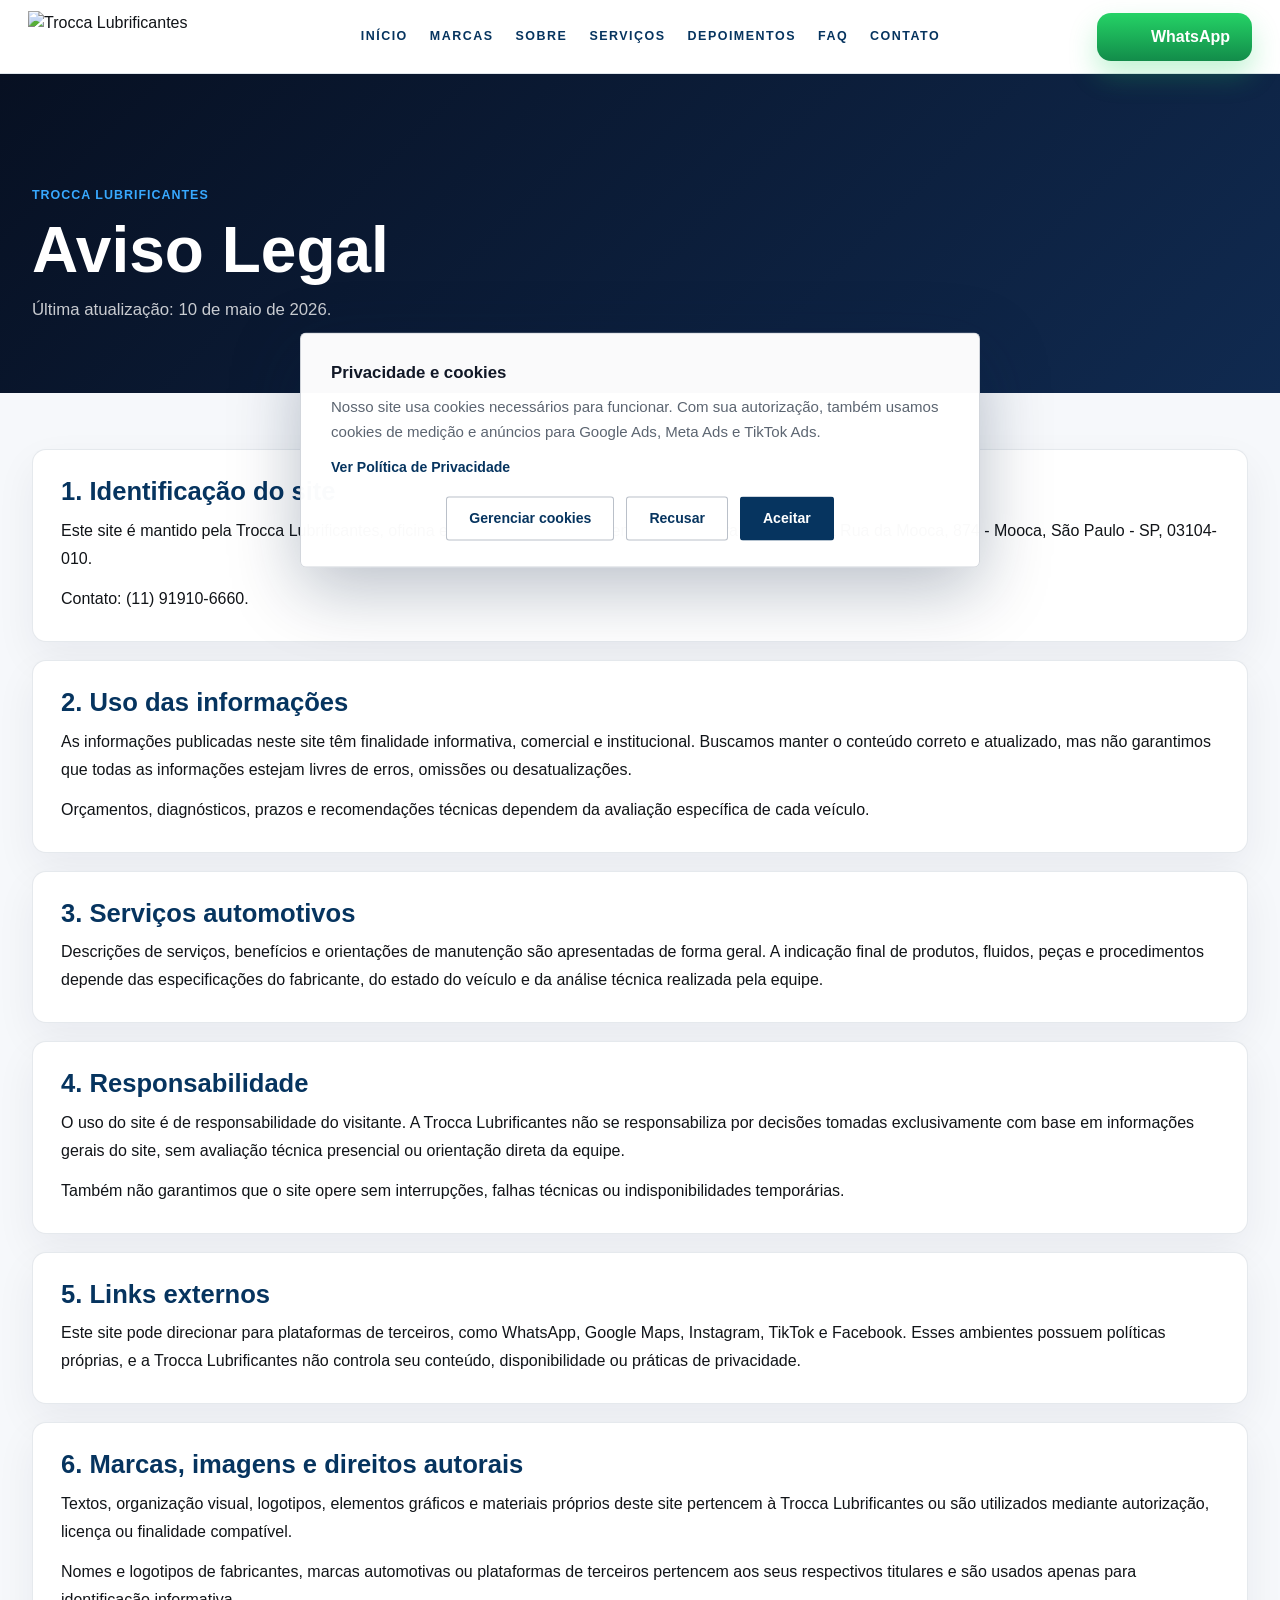
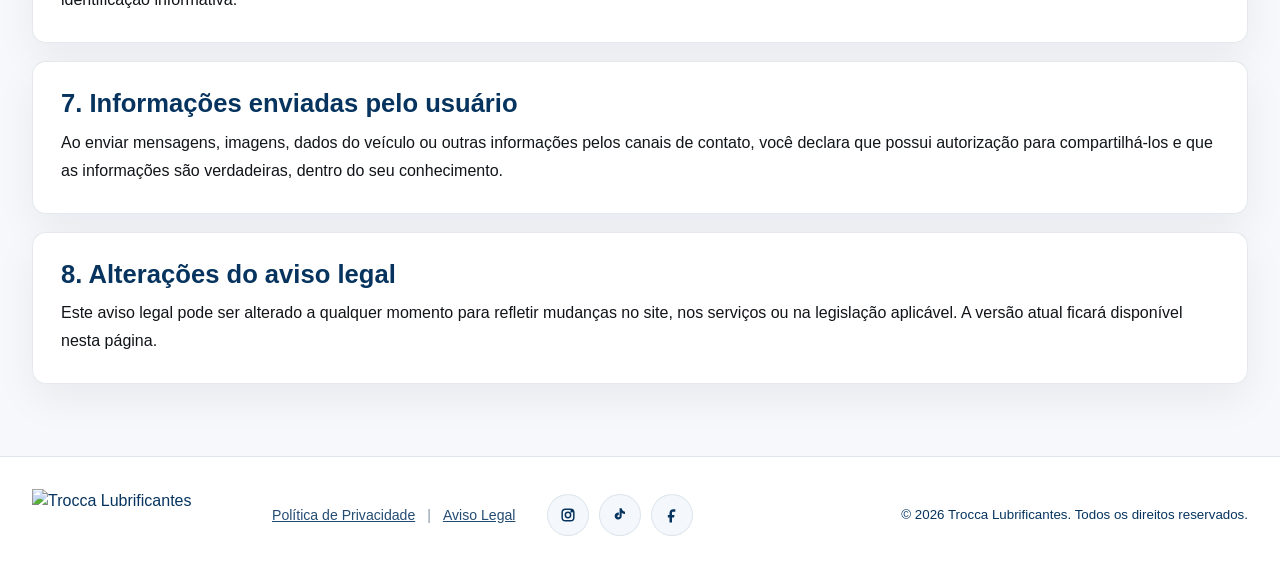
==== aviso-legal/index.html @ 1ecb0072 "Ajusta modal de cookies" ====
<!doctype html>
<html lang="pt-BR">
  <head>
    <!-- Consentimento LGPD / Google Consent Mode -->
    <script>
      window.dataLayer = window.dataLayer || [];
      function gtag(){window.dataLayer.push(arguments);}
      gtag("consent", "default", {
        ad_storage: "denied",
        ad_user_data: "denied",
        ad_personalization: "denied",
        analytics_storage: "denied",
        functionality_storage: "granted",
        security_storage: "granted"
      });
      window.TROCCA_GTM_ID = "GTM-M6QZ8DHS";
    </script>
    <meta charset="utf-8" />
    <meta name="viewport" content="width=device-width, initial-scale=1" />
    <meta name="description" content="Aviso Legal da Trocca Lubrificantes." />
    <title>Aviso Legal | Trocca Lubrificantes</title>
    <link rel="icon" type="image/png" href="../assets/favicon.png?v=3" />
    <link rel="apple-touch-icon" href="../assets/favicon.png?v=3" />
    <link rel="stylesheet" href="../styles.css?v=lgpd3" />
  </head>
  <body>
    <header class="site-header">
      <a class="brand" href="/#inicio" aria-label="Trocca Lubrificantes">
        <img class="brand-logo" src="../assets/trocca-logo-wide-white.png" alt="Trocca Lubrificantes" />
      </a>
      <button class="menu-toggle" type="button" aria-expanded="false" aria-controls="site-nav">
        <span></span><span></span><span></span>
      </button>
      <nav id="site-nav" class="site-nav" aria-label="Navegação principal">
        <a href="/#inicio">Início</a>
        <a href="/#marcas">Marcas</a>
        <a href="/#sobre">Sobre</a>
        <a href="/#servicos">Serviços</a>
        <a href="/#depoimentos">Depoimentos</a>
        <a href="/#faq">FAQ</a>
        <a href="/#contato">Contato</a>
      </nav>
      <a class="header-cta" href="https://wa.me/5511919106660" target="_blank" rel="noopener">
        <span class="wa-dot"></span>WhatsApp
      </a>
    </header>

    <main class="legal-page">
      <section class="legal-hero">
        <div class="container">
          <p class="eyebrow">Trocca Lubrificantes</p>
          <h1>Aviso Legal</h1>
          <p>Última atualização: 10 de maio de 2026.</p>
        </div>
      </section>

      <section class="legal-content container">
        <article>
          <h2>1. Identificação do site</h2>
          <p>Este site é mantido pela Trocca Lubrificantes, oficina especializada em manutenção automotiva localizada na Rua da Mooca, 874 - Mooca, São Paulo - SP, 03104-010.</p>
          <p>Contato: (11) 91910-6660.</p>
        </article>

        <article>
          <h2>2. Uso das informações</h2>
          <p>As informações publicadas neste site têm finalidade informativa, comercial e institucional. Buscamos manter o conteúdo correto e atualizado, mas não garantimos que todas as informações estejam livres de erros, omissões ou desatualizações.</p>
          <p>Orçamentos, diagnósticos, prazos e recomendações técnicas dependem da avaliação específica de cada veículo.</p>
        </article>

        <article>
          <h2>3. Serviços automotivos</h2>
          <p>Descrições de serviços, benefícios e orientações de manutenção são apresentadas de forma geral. A indicação final de produtos, fluidos, peças e procedimentos depende das especificações do fabricante, do estado do veículo e da análise técnica realizada pela equipe.</p>
        </article>

        <article>
          <h2>4. Responsabilidade</h2>
          <p>O uso do site é de responsabilidade do visitante. A Trocca Lubrificantes não se responsabiliza por decisões tomadas exclusivamente com base em informações gerais do site, sem avaliação técnica presencial ou orientação direta da equipe.</p>
          <p>Também não garantimos que o site opere sem interrupções, falhas técnicas ou indisponibilidades temporárias.</p>
        </article>

        <article>
          <h2>5. Links externos</h2>
          <p>Este site pode direcionar para plataformas de terceiros, como WhatsApp, Google Maps, Instagram, TikTok e Facebook. Esses ambientes possuem políticas próprias, e a Trocca Lubrificantes não controla seu conteúdo, disponibilidade ou práticas de privacidade.</p>
        </article>

        <article>
          <h2>6. Marcas, imagens e direitos autorais</h2>
          <p>Textos, organização visual, logotipos, elementos gráficos e materiais próprios deste site pertencem à Trocca Lubrificantes ou são utilizados mediante autorização, licença ou finalidade compatível.</p>
          <p>Nomes e logotipos de fabricantes, marcas automotivas ou plataformas de terceiros pertencem aos seus respectivos titulares e são usados apenas para identificação informativa.</p>
        </article>

        <article>
          <h2>7. Informações enviadas pelo usuário</h2>
          <p>Ao enviar mensagens, imagens, dados do veículo ou outras informações pelos canais de contato, você declara que possui autorização para compartilhá-los e que as informações são verdadeiras, dentro do seu conhecimento.</p>
        </article>

        <article>
          <h2>8. Alterações do aviso legal</h2>
          <p>Este aviso legal pode ser alterado a qualquer momento para refletir mudanças no site, nos serviços ou na legislação aplicável. A versão atual ficará disponível nesta página.</p>
        </article>
      </section>
    </main>

    <footer class="site-footer">
      <div class="container footer-grid">
        <a class="brand" href="/#inicio" aria-label="Trocca Lubrificantes">
          <img class="brand-logo" src="../assets/trocca-logo-wide-white.png" alt="Trocca Lubrificantes" />
        </a>
        <nav class="footer-links" aria-label="Links legais">
          <a href="/politica-de-privacidade/">Política de Privacidade</a>
          <span class="footer-separator" aria-hidden="true">|</span>
          <a href="/aviso-legal/">Aviso Legal</a>
        </nav>
        <div class="footer-socials" aria-label="Redes sociais">
          <a href="https://www.instagram.com/troccalub" aria-label="Instagram" target="_blank" rel="noopener"><svg viewBox="0 0 24 24" aria-hidden="true"><rect x="5" y="5" width="14" height="14" rx="4" /><circle cx="12" cy="12" r="3.2" /><circle cx="16.6" cy="7.4" r="0.8" /></svg></a>
          <a href="https://www.tiktok.com/@trocca.lub" aria-label="TikTok" target="_blank" rel="noopener"><svg viewBox="0 0 24 24" aria-hidden="true"><path d="M14 4v9.2a4.2 4.2 0 1 1-3.4-4.1v3.1a1.3 1.3 0 1 0 .9 1.2V4h2.5c.4 2.2 1.8 3.6 4 4v2.9c-1.5-.1-2.8-.6-4-1.6Z" /></svg></a>
          <a href="https://www.facebook.com/profile.php?id=61588282170931&amp;locale=pt_BR" aria-label="Facebook" target="_blank" rel="noopener"><svg viewBox="0 0 24 24" aria-hidden="true"><path d="M14 8h2V5h-2.4C10.8 5 9 6.8 9 9.5V12H7v3h2v6h3v-6h2.4l.6-3h-3V9.5c0-.9.4-1.5 1.5-1.5H14Z" /></svg></a>
        </div>
        <small>© 2026 Trocca Lubrificantes. Todos os direitos reservados.</small>
      </div>
    </footer>
    <script src="../script.js?v=lgpd3"></script>
  </body>
</html>
---- styles.css ----
:root {
  --ink: #111418;
  --muted: #5c6571;
  --surface: #ffffff;
  --soft: #f3f6f8;
  --line: #d7dee5;
  --green: #006fc9;
  --green-dark: #06345f;
  --amber: #38a9ff;
  --graphite: #22272e;
  --navy: #080d1d;
  --navy-2: #11182b;
  --red: #0078d7;
  --red-dark: #005aa3;
  --blue: #006fc9;
  --blue-dark: #06345f;
  --blue-soft: #e7f4ff;
  --whatsapp: #25d366;
  --whatsapp-dark: #128c4a;
  --radius: 8px;
  --shadow: 0 18px 45px rgba(17, 20, 24, 0.15);
}

* {
  box-sizing: border-box;
}

html {
  scroll-behavior: smooth;
  scroll-padding-top: 74px;
  overflow-x: hidden;
}

body {
  margin: 0;
  color: var(--ink);
  font-family: Arial, Helvetica, sans-serif;
  background: var(--surface);
  line-height: 1.5;
  overflow-x: hidden;
}

img {
  display: block;
  width: 100%;
}

a {
  color: inherit;
  text-decoration: none;
}

.container {
  width: min(1500px, calc(100% - clamp(28px, 5vw, 96px)));
  margin: 0 auto;
}

.site-header {
  position: sticky;
  top: 0;
  z-index: 20;
  display: grid;
  grid-template-columns: auto 1fr auto;
  gap: 32px;
  align-items: center;
  min-height: 74px;
  padding: 0 max(48px, calc((100vw - 1640px) / 2));
  background: #fff;
  border-bottom: 1px solid rgba(6, 52, 95, 0.12);
  backdrop-filter: blur(12px);
}

.brand {
  display: inline-flex;
  align-items: center;
  min-width: max-content;
}

.brand-logo {
  width: 208px;
  height: 52px;
  object-fit: contain;
  object-position: left center;
  filter: none;
}

.site-nav {
  display: flex;
  justify-content: center;
  gap: 34px;
  color: var(--blue-dark);
  font-size: 0.88rem;
  font-weight: 800;
  letter-spacing: 0.12em;
  text-transform: uppercase;
}

.site-nav a:hover {
  color: var(--blue);
}

.header-cta,
.btn {
  display: inline-flex;
  align-items: center;
  justify-content: center;
  gap: 10px;
  max-width: 100%;
  min-height: 54px;
  min-width: 0;
  padding: 0 28px;
  border-radius: 14px;
  font-size: 1rem;
  font-weight: 900;
}

.header-cta,
.btn-primary {
  color: #fff;
  background: linear-gradient(180deg, var(--whatsapp), var(--whatsapp-dark));
  box-shadow: 0 14px 28px rgba(37, 211, 102, 0.28);
}

.btn-primary:hover,
.header-cta:hover {
  background: linear-gradient(180deg, #31e374, #0f7f42);
}

.btn-secondary {
  color: #fff;
  min-width: 218px;
  background: rgba(255, 255, 255, 0.02);
  border: 1px solid rgba(255, 255, 255, 0.14);
}

.btn-secondary:hover {
  background: rgba(255, 255, 255, 0.12);
}

.menu-toggle {
  display: none;
}

.hero {
  position: relative;
  scroll-margin-top: 74px;
  min-height: calc(100svh - 74px);
  color: #fff;
  overflow: hidden;
  background:
    radial-gradient(circle at 78% 56%, rgba(30, 54, 97, 0.65), transparent 34%),
    radial-gradient(circle at 50% 20%, rgba(0, 120, 215, 0.16), transparent 26%),
    linear-gradient(135deg, #090e20 0%, #10172a 54%, #070b18 100%);
}

.hero::before {
  content: "";
  position: absolute;
  inset: 0;
  opacity: 0.18;
  background-image:
    linear-gradient(rgba(255, 255, 255, 0.05) 1px, transparent 1px),
    linear-gradient(90deg, rgba(255, 255, 255, 0.05) 1px, transparent 1px);
  background-size: 34px 34px;
  mask-image: radial-gradient(circle at 50% 45%, #000 0%, transparent 70%);
}

.hero-grid {
  position: relative;
  z-index: 1;
  display: grid;
  grid-template-columns: minmax(430px, 0.92fr) minmax(460px, 1.08fr);
  gap: clamp(28px, 4vw, 56px);
  align-items: center;
  min-width: 0;
  min-height: calc(100svh - 74px);
  padding: clamp(28px, 4vh, 44px) 0 clamp(30px, 5vh, 58px);
}

.hero-copy {
  max-width: clamp(560px, 45vw, 720px);
  min-width: 0;
}

.hero-brand {
  display: none;
  width: min(340px, 78vw);
  height: auto;
  margin: 0 0 24px;
  padding: 8px 14px;
  object-fit: contain;
  object-position: left center;
  background: #fff;
  border-radius: 14px;
  box-shadow: 0 18px 34px rgba(0, 0, 0, 0.18);
  filter: none;
}

.eyebrow {
  margin: 0 0 14px;
  color: var(--amber);
  font-size: 0.78rem;
  font-weight: 800;
  letter-spacing: 0.08em;
  text-transform: uppercase;
}

h1,
h2,
h3,
p {
  margin-top: 0;
}

.hero h1 {
  max-width: 760px;
  margin-bottom: clamp(18px, 2.5vh, 28px);
  color: #fff;
  font-size: clamp(3.2rem, 4.8vw, 5.8rem);
  font-weight: 900;
  line-height: 0.96;
  letter-spacing: 0;
}

.hero h1 span {
  display: block;
  color: var(--red);
  text-shadow: 0 12px 36px rgba(0, 120, 215, 0.24);
}

.hero-pill {
  display: inline-flex;
  align-items: center;
  gap: 12px;
  min-height: 40px;
  margin: 0 0 clamp(22px, 3.2vh, 42px);
  padding: 0 20px;
  color: var(--red);
  font-size: 0.86rem;
  font-weight: 900;
  letter-spacing: 0.16em;
  text-transform: uppercase;
  background: rgba(0, 120, 215, 0.12);
  border: 1px solid rgba(56, 169, 255, 0.34);
  border-radius: 999px;
}

.hero-pill span {
  width: 8px;
  height: 8px;
  background: var(--red);
  border-radius: 50%;
}

.hero-lead {
  max-width: 590px;
  margin-bottom: 0;
  color: rgba(255, 255, 255, 0.76);
  font-size: clamp(1.02rem, 1.15vw, 1.28rem);
  line-height: 1.48;
}

.hero-actions {
  display: flex;
  flex-wrap: wrap;
  gap: 18px;
  margin-top: clamp(26px, 4vh, 42px);
}

.wa-dot {
  display: inline-block;
  flex: 0 0 auto;
  width: 22px;
  height: 22px;
  color: transparent;
  font-size: 0;
  line-height: 0;
  background: url("assets/whatsapp-icon.png") center / contain no-repeat;
  border-radius: 50%;
}

.chevron {
  font-size: 1.2rem;
  line-height: 1;
}

.hero-panel {
  display: grid;
  grid-template-columns: repeat(3, 1fr);
  gap: 14px;
  max-width: 620px;
  margin-top: clamp(26px, 4vh, 48px);
}

.hero-panel div {
  min-height: clamp(88px, 11vh, 112px);
  padding: clamp(14px, 1.4vw, 20px);
  text-align: center;
  background: rgba(255, 255, 255, 0.06);
  border: 1px solid rgba(255, 255, 255, 0.12);
  border-radius: 16px;
  box-shadow: inset 0 1px 0 rgba(255, 255, 255, 0.08);
}

.hero-panel strong {
  display: block;
  color: #9bd8ff;
  font-size: clamp(2.05rem, 3vw, 2.6rem);
  font-weight: 900;
  line-height: 1;
}

.hero-panel strong::first-letter {
  color: inherit;
}

.hero-panel span {
  display: block;
  margin-top: 8px;
  color: rgba(255, 255, 255, 0.62);
  font-size: 0.88rem;
  font-weight: 800;
  line-height: 1.16;
}

.hero-visual {
  position: relative;
  min-height: clamp(430px, 58vh, 620px);
}

.visual-logo {
  position: absolute;
  top: clamp(8px, 2vh, 22px);
  right: clamp(20px, 3vw, 40px);
  z-index: 4;
  width: clamp(136px, 11.5vw, 192px);
  height: clamp(136px, 11.5vw, 192px);
  padding: 0;
  object-fit: contain;
  opacity: 1;
  background: transparent;
  border-radius: 0;
  box-shadow: none;
  mix-blend-mode: normal;
  filter: none;
}

.visual-card {
  position: absolute;
  border-radius: 54px;
}

.visual-card-light {
  top: 0;
  right: 24px;
  width: 43%;
  height: 52%;
  background: #fff;
  opacity: 1;
  box-shadow: 0 24px 54px rgba(0, 0, 0, 0.2);
}

.visual-card-red {
  left: 4%;
  bottom: 24%;
  width: 72%;
  height: 33%;
  background: linear-gradient(145deg, rgba(0, 120, 215, 0.88), rgba(6, 52, 95, 0.86));
}

.gear-photo,
.car-photo {
  position: absolute;
  background-repeat: no-repeat;
  background-size: cover;
  filter: drop-shadow(0 32px 38px rgba(0, 0, 0, 0.32));
}

.gear-photo {
  top: 0;
  left: 20%;
  width: 46%;
  height: 58%;
  opacity: 0.66;
  background-image:
    linear-gradient(rgba(8, 13, 29, 0.08), rgba(8, 13, 29, 0.22)),
    url("https://images.unsplash.com/photo-1613214149922-f1809c99b414?auto=format&fit=crop&w=900&q=84");
  background-position: 58% 42%;
  clip-path: polygon(18% 0, 100% 0, 96% 92%, 0 100%);
}

.car-photo {
  right: -3%;
  bottom: 4%;
  width: 78%;
  height: 48%;
  background-image:
    linear-gradient(rgba(255, 255, 255, 0.02), rgba(8, 13, 29, 0.18)),
    url("assets/compass-hero.avif");
  background-position: center 52%;
  border-radius: 42px 42px 18px 18px;
}

.car-photo::after {
  content: "";
  position: absolute;
  left: 5%;
  right: 8%;
  bottom: -18px;
  height: 42px;
  background: radial-gradient(ellipse, rgba(0, 0, 0, 0.42), transparent 68%);
}

.brand-strip {
  padding: 26px 0;
  color: #fff;
  background: var(--graphite);
}

.brand-strip p {
  margin-bottom: 18px;
  color: rgba(255, 255, 255, 0.72);
  font-size: 0.95rem;
  font-weight: 900;
  text-align: center;
}

.brand-carousel {
  position: relative;
  overflow: hidden;
  mask-image: linear-gradient(90deg, transparent, #000 7%, #000 93%, transparent);
}

.brand-track {
  display: flex;
  width: max-content;
  gap: 12px;
  animation: brandScroll 48s linear infinite;
}

.brand-carousel:hover .brand-track {
  animation-play-state: paused;
}

.brand-card {
  display: inline-flex;
  align-items: center;
  gap: 12px;
  min-width: max-content;
  height: 62px;
  padding: 0 20px;
  color: rgba(255, 255, 255, 0.94);
  background: rgba(255, 255, 255, 0.08);
  border: 1px solid rgba(155, 216, 255, 0.18);
  border-radius: var(--radius);
}

.brand-card img {
  width: 28px;
  height: 28px;
  flex: 0 0 auto;
  display: block;
  object-fit: contain;
}

.brand-card span:last-child {
  font-size: 1rem;
  font-weight: 800;
}

@keyframes brandScroll {
  from {
    transform: translateX(0);
  }

  to {
    transform: translateX(-50%);
  }
}

.section {
  padding: 92px 0;
}

.section .eyebrow {
  color: #4f5968;
  font-size: 0.78rem;
  font-weight: 900;
  letter-spacing: 0.12em;
}

.split {
  display: grid;
  grid-template-columns: 1fr 0.82fr;
  gap: 64px;
  align-items: center;
}

h2 {
  max-width: 720px;
  margin-bottom: 18px;
  color: var(--ink);
  font-size: clamp(2rem, 4vw, 3.6rem);
  line-height: 1.04;
  letter-spacing: 0;
}

.section-lead,
.section-header p {
  max-width: 690px;
  color: var(--muted);
  font-size: 1.05rem;
}

.feature-list {
  display: grid;
  gap: 18px;
  margin-top: 34px;
}

.feature-list article {
  display: grid;
  grid-template-columns: 52px 1fr;
  gap: 18px;
  padding-bottom: 18px;
  border-bottom: 1px solid var(--line);
}

.feature-list span {
  display: grid;
  place-items: center;
  width: 44px;
  height: 44px;
  color: var(--green);
  font-weight: 800;
  background: var(--blue-soft);
  border-radius: var(--radius);
}

.feature-list h3,
.service-card h3 {
  margin-bottom: 6px;
  font-size: 1.02rem;
}

.feature-list p,
.service-card p {
  margin-bottom: 0;
  color: var(--muted);
  font-size: 0.93rem;
  line-height: 1.48;
}

.about-text {
  display: grid;
  gap: 16px;
  max-width: 900px;
}

.about-text p {
  margin: 0;
  color: var(--muted);
  font-size: 1.02rem;
  line-height: 1.72;
}

.about-text h3 {
  margin: 8px 0 0;
  color: var(--ink);
  font-size: 1.24rem;
  line-height: 1.35;
}

.about-reasons {
  display: grid;
  gap: 12px;
}

.about-reasons article {
  padding: 14px 0 0;
  border-top: 1px solid var(--line);
}

.about-reasons strong {
  display: block;
  margin-bottom: 4px;
  color: var(--ink);
  font-size: 1rem;
}

.photo-stack {
  position: relative;
}

.photo-stack img {
  aspect-ratio: 4 / 5;
  object-fit: cover;
  object-position: 58% center;
  border-radius: var(--radius);
  box-shadow: var(--shadow);
}

.rating-card {
  position: absolute;
  right: -20px;
  bottom: 34px;
  width: min(250px, calc(100% - 32px));
  padding: 22px;
  background: #fff;
  border: 1px solid var(--line);
  border-radius: var(--radius);
  box-shadow: var(--shadow);
}

.rating-card strong {
  display: block;
  color: var(--green);
  font-size: 2.8rem;
  line-height: 1;
}

.rating-card span,
.rating-card small {
  display: block;
}

.rating-card small {
  margin-top: 8px;
  color: var(--muted);
}

.services-section,
.faq-section {
  background: var(--soft);
}

.section-header {
  display: grid;
  grid-template-columns: 0.9fr 1fr;
  gap: 44px;
  align-items: end;
  margin-bottom: 42px;
}

.section-header.compact {
  display: block;
  max-width: 680px;
}

.service-grid {
  display: grid;
  grid-template-columns: repeat(4, 1fr);
  gap: 16px;
}

.service-card,
.testimonial-grid article,
.contact-card {
  background: #fff;
  border: 1px solid var(--line);
  border-radius: var(--radius);
}

.service-card {
  display: flex;
  flex-direction: column;
  min-height: 248px;
  padding: 20px;
}

.service-card.featured {
  color: #fff;
  background: linear-gradient(145deg, var(--blue-dark), #0a1a2c);
  border-color: rgba(0, 120, 215, 0.45);
}

.service-card.featured p {
  color: rgba(255, 255, 255, 0.78);
}

.service-icon {
  display: grid;
  place-items: center;
  width: 42px;
  height: 42px;
  margin-bottom: 18px;
  color: var(--green);
  font-weight: 900;
  background: var(--blue-soft);
  border-radius: var(--radius);
}

.service-icon svg {
  width: 24px;
  height: 24px;
  stroke: currentColor;
}

.featured .service-icon {
  color: #fff;
  background: var(--blue);
}

.service-card a {
  width: fit-content;
  margin-top: auto;
  color: var(--green);
  font-size: 0.94rem;
  font-weight: 800;
}

.featured a {
  color: #9bd8ff;
}

.section-cta {
  display: flex;
  justify-content: center;
  margin-top: 32px;
}

.section-cta .btn-secondary.light {
  color: var(--blue-dark);
  background: #fff;
  border-color: rgba(6, 52, 95, 0.16);
}

.section-cta .btn-secondary.light:hover {
  color: #fff;
  background: var(--blue-dark);
}

.service-detail-page {
  background: #f6f8fb;
}

.service-detail-hero {
  padding: 92px 0 54px;
  color: #fff;
  background:
    radial-gradient(circle at 70% 30%, rgba(56, 169, 255, 0.18), transparent 30%),
    linear-gradient(135deg, #090e20 0%, #10172a 62%, #070b18 100%);
}

.service-detail-hero h1 {
  max-width: 860px;
  margin-bottom: 18px;
  font-size: clamp(2.55rem, 5vw, 5rem);
  line-height: 1;
}

.service-detail-hero p:not(.eyebrow) {
  max-width: 760px;
  margin: 0;
  color: rgba(255, 255, 255, 0.76);
  font-size: 1.15rem;
}

.service-detail-list {
  display: grid;
  gap: 28px;
  padding-top: 72px;
  padding-bottom: 92px;
}

.service-detail-card {
  scroll-margin-top: 96px;
  display: grid;
  grid-template-columns: minmax(280px, 0.45fr) minmax(0, 0.55fr);
  gap: 34px;
  align-items: center;
  padding: 24px;
  background: #fff;
  border: 1px solid var(--line);
  border-radius: var(--radius);
  box-shadow: 0 18px 44px rgba(17, 20, 24, 0.08);
}

.service-detail-card img {
  height: 310px;
  object-fit: cover;
  border-radius: var(--radius);
}

.service-detail-card span {
  display: inline-flex;
  margin-bottom: 12px;
  color: var(--blue);
  font-size: 0.78rem;
  font-weight: 900;
  letter-spacing: 0.12em;
  text-transform: uppercase;
}

.service-detail-card h2 {
  margin-bottom: 16px;
  font-size: clamp(1.85rem, 3vw, 3rem);
  line-height: 1.05;
}

.service-detail-card p {
  margin-bottom: 14px;
  color: var(--muted);
  font-size: 1.02rem;
}

.service-detail-card p:last-child {
  margin-bottom: 0;
}

.service-landing-page {
  background: #f6f8fb;
}

.service-landing-hero {
  padding: 86px 0 64px;
  color: #fff;
  background:
    radial-gradient(circle at 72% 18%, rgba(56, 169, 255, 0.22), transparent 28%),
    linear-gradient(135deg, #080d1f 0%, #101a31 62%, #070b18 100%);
}

.service-landing-hero-grid {
  display: grid;
  grid-template-columns: minmax(0, 0.9fr) minmax(360px, 0.72fr);
  gap: 56px;
  align-items: center;
}

.service-landing-hero h1 {
  max-width: 880px;
  margin-bottom: 18px;
  font-size: clamp(2.65rem, 5vw, 5rem);
  line-height: 0.98;
}

.service-landing-hero p:not(.eyebrow) {
  max-width: 720px;
  margin: 0;
  color: rgba(255, 255, 255, 0.78);
  font-size: 1.12rem;
}

.service-landing-hero img {
  width: 100%;
  min-height: 360px;
  object-fit: cover;
  border: 1px solid rgba(155, 216, 255, 0.22);
  border-radius: 22px;
  box-shadow: 0 28px 70px rgba(0, 0, 0, 0.34);
}

.back-link {
  display: inline-flex;
  margin-bottom: 28px;
  color: #9bd8ff;
  font-size: 0.78rem;
  font-weight: 900;
  letter-spacing: 0.12em;
  text-transform: uppercase;
}

.service-landing-actions {
  display: flex;
  flex-wrap: wrap;
  gap: 14px;
  margin-top: 34px;
}

.service-landing-content {
  display: grid;
  grid-template-columns: 0.72fr 1fr;
  gap: 54px;
  padding-top: 76px;
  padding-bottom: 76px;
}

.service-landing-intro h2,
.service-process h2 {
  max-width: 720px;
  font-size: clamp(2.1rem, 4vw, 4rem);
  line-height: 1.02;
}

.service-landing-intro p:not(.eyebrow) {
  color: var(--muted);
  font-size: 1.08rem;
}

.service-landing-blocks {
  display: grid;
  gap: 18px;
}

.service-landing-blocks article,
.process-grid article {
  padding: 26px;
  background: #fff;
  border: 1px solid var(--line);
  border-radius: var(--radius);
  box-shadow: 0 16px 34px rgba(17, 20, 24, 0.06);
}

.service-landing-blocks h2 {
  margin-bottom: 10px;
  font-size: 1.35rem;
}

.service-landing-blocks p {
  margin: 0;
  color: var(--muted);
}

.service-process {
  padding: 78px 0;
  background: #fff;
}

.process-grid {
  display: grid;
  grid-template-columns: repeat(4, minmax(0, 1fr));
  gap: 16px;
  margin-top: 34px;
}

.process-grid span {
  display: inline-grid;
  width: 48px;
  height: 48px;
  margin-bottom: 18px;
  place-items: center;
  color: var(--blue);
  font-weight: 900;
  background: #eaf4ff;
  border-radius: 10px;
}

.process-grid strong {
  display: block;
  color: var(--blue-dark);
  font-size: 1.02rem;
}

.service-related {
  padding-top: 58px;
  padding-bottom: 88px;
}

.service-related div {
  display: flex;
  flex-wrap: wrap;
  gap: 12px;
}

.service-related a {
  display: inline-flex;
  min-height: 48px;
  align-items: center;
  padding: 0 18px;
  color: var(--blue-dark);
  font-weight: 900;
  background: #fff;
  border: 1px solid rgba(6, 52, 95, 0.12);
  border-radius: 12px;
}

.campaign-page {
  color: #fff;
  background: #070b18;
}

.campaign-hero {
  position: relative;
  isolation: isolate;
  min-height: 100vh;
  overflow: hidden;
}

.campaign-bg,
.campaign-overlay {
  position: absolute;
  inset: 0;
  z-index: -2;
}

.campaign-bg {
  background:
    linear-gradient(90deg, rgba(7, 11, 24, 0.96) 0%, rgba(7, 11, 24, 0.88) 42%, rgba(7, 11, 24, 0.3) 100%),
    url("assets/carro-e-maquina-cambio.jpeg")
      center / cover;
  filter: saturate(0.88) contrast(1.08);
}

.campaign-overlay {
  z-index: -1;
  background:
    radial-gradient(circle at 22% 32%, rgba(56, 169, 255, 0.24), transparent 34%),
    linear-gradient(180deg, rgba(7, 11, 24, 0) 0%, #070b18 100%);
}

.campaign-hero-grid {
  display: grid;
  min-height: 100vh;
  grid-template-columns: minmax(0, 0.78fr) minmax(320px, 0.42fr);
  gap: 48px;
  align-items: center;
  padding-top: 30px;
  padding-bottom: 54px;
}

.campaign-logo-badge {
  display: inline-flex;
  width: auto;
  min-height: 0;
  align-items: center;
  justify-content: center;
  margin-bottom: 34px;
  padding: 0;
  background: transparent;
  border: 0;
  border-radius: 0;
  box-shadow: none;
  transform: translateY(-24px);
}

.campaign-logo-badge img {
  width: 190px;
  max-width: 100%;
  height: auto;
  object-fit: contain;
  filter:
    drop-shadow(0 0 1px #fff)
    drop-shadow(0 0 2px #fff)
    drop-shadow(0 10px 24px rgba(0, 0, 0, 0.35));
}

.campaign-kicker {
  margin: 0 0 16px;
  color: #9bd8ff;
  font-size: 0.82rem;
  font-weight: 900;
  letter-spacing: 0.16em;
  text-transform: uppercase;
}

.campaign-copy h1,
.campaign-section h2,
.campaign-final h2 {
  max-width: 920px;
  margin: 0;
  font-size: clamp(3.2rem, 7vw, 7.6rem);
  line-height: 0.9;
  letter-spacing: 0;
}

.campaign-subheadline {
  max-width: 760px;
  margin: 30px 0 0;
  color: rgba(255, 255, 255, 0.82);
  font-size: clamp(1.18rem, 2vw, 1.7rem);
  line-height: 1.35;
}

.campaign-subheadline strong {
  color: #9bd8ff;
  white-space: nowrap;
}

.campaign-btn {
  display: inline-flex;
  min-height: 64px;
  align-items: center;
  justify-content: center;
  gap: 12px;
  margin-top: 38px;
  padding: 0 30px;
  color: #fff;
  font-size: 1rem;
  font-weight: 900;
  background: linear-gradient(135deg, #55d766, #229a37);
  border-radius: 14px;
  box-shadow: 0 24px 62px rgba(44, 191, 68, 0.32);
}

.campaign-card {
  align-self: end;
  padding: 30px;
  color: #07152a;
  background: rgba(255, 255, 255, 0.92);
  border: 1px solid rgba(255, 255, 255, 0.44);
  border-radius: 22px;
  box-shadow: 0 28px 72px rgba(0, 0, 0, 0.34);
}

.campaign-card span,
.campaign-loss span {
  display: block;
  margin-bottom: 8px;
  color: #b91f2d;
  font-size: 0.78rem;
  font-weight: 900;
  letter-spacing: 0.12em;
  text-transform: uppercase;
}

.campaign-card strong,
.campaign-loss strong {
  display: block;
  color: #d72f3f;
  font-size: clamp(2.65rem, 4vw, 4rem);
  line-height: 0.92;
  white-space: nowrap;
}

.campaign-card p {
  margin: 18px 0 0;
  color: #314052;
  font-weight: 700;
}

.campaign-section {
  padding: 104px 0;
  color: #10141b;
  background: #f6f8fb;
}

.campaign-two-col {
  display: grid;
  grid-template-columns: 0.86fr 1fr;
  gap: 72px;
  align-items: start;
}

.campaign-section h2,
.campaign-final h2 {
  color: #10141b;
  font-size: clamp(2.4rem, 5vw, 5rem);
}

.campaign-text {
  display: grid;
  gap: 18px;
}

.campaign-text p,
.campaign-pain-box > p {
  margin: 0;
  color: #536070;
  font-size: 1.12rem;
  line-height: 1.65;
}

.campaign-pain {
  color: #fff;
  background:
    radial-gradient(circle at 78% 24%, rgba(56, 169, 255, 0.22), transparent 30%),
    linear-gradient(135deg, #0a1022, #050814);
}

.campaign-pain-box {
  display: grid;
  grid-template-columns: minmax(0, 1fr) minmax(280px, 0.45fr);
  gap: 58px;
  align-items: center;
}

.campaign-pain h2 {
  color: #fff;
}

.campaign-pain-box > p {
  grid-column: 1;
  color: rgba(255, 255, 255, 0.74);
}

.campaign-loss {
  grid-column: 2;
  grid-row: 1 / span 3;
  padding: 32px;
  background: #fff;
  border-radius: 22px;
  overflow: hidden;
}

.campaign-section-head {
  max-width: 760px;
  margin-bottom: 34px;
}

.campaign-benefits {
  display: grid;
  grid-template-columns: repeat(4, minmax(0, 1fr));
  gap: 16px;
}

.campaign-benefits article {
  min-height: 240px;
  padding: 28px;
  background: #fff;
  border: 1px solid rgba(6, 52, 95, 0.12);
  border-radius: 18px;
  box-shadow: 0 18px 44px rgba(17, 20, 24, 0.07);
}

.campaign-benefits span {
  display: inline-grid;
  width: 48px;
  height: 48px;
  margin-bottom: 28px;
  place-items: center;
  color: var(--blue);
  font-weight: 900;
  background: #eaf4ff;
  border-radius: 14px;
}

.campaign-benefits h3 {
  margin-bottom: 12px;
  color: #10141b;
  font-size: 1.25rem;
}

.campaign-benefits p {
  margin: 0;
  color: #536070;
}

.campaign-solution {
  background: #fff;
}

.campaign-final {
  padding: 112px 0;
  color: #fff;
  background:
    radial-gradient(circle at 24% 10%, rgba(56, 169, 255, 0.22), transparent 28%),
    linear-gradient(135deg, #070b18 0%, #101a31 100%);
}

.campaign-final-box {
  text-align: center;
}

.campaign-final h2 {
  max-width: 880px;
  margin: 0 auto;
  color: #fff;
  line-height: 1.12;
}

.campaign-socials {
  display: flex;
  gap: 10px;
  align-items: center;
}

.campaign-socials a {
  display: inline-grid;
  width: 42px;
  height: 42px;
  place-items: center;
  color: var(--blue-dark);
  background: #f4f8fc;
  border: 1px solid rgba(6, 52, 95, 0.1);
  border-radius: 50%;
}

.campaign-socials svg {
  width: 20px;
  height: 20px;
  fill: none;
  stroke: currentColor;
  stroke-linecap: round;
  stroke-linejoin: round;
  stroke-width: 1.8;
}

.campaign-socials a:first-child svg,
.campaign-socials a:last-child svg {
  fill: currentColor;
  stroke: none;
}

@media (max-width: 980px) {
  .campaign-hero-grid,
  .campaign-two-col,
  .campaign-pain-box {
    grid-template-columns: 1fr;
  }

  .campaign-card {
    align-self: auto;
  }

  .campaign-loss {
    grid-column: auto;
    grid-row: auto;
  }

  .campaign-benefits {
    grid-template-columns: repeat(2, minmax(0, 1fr));
  }
}

@media (max-width: 640px) {
  .campaign-hero,
  .campaign-hero-grid {
    min-height: auto;
  }

  .campaign-bg {
    background:
      linear-gradient(180deg, rgba(7, 11, 24, 0.94) 0%, rgba(7, 11, 24, 0.82) 52%, #070b18 100%),
      url("assets/carro-e-maquina-cambio.jpeg")
        62% center / cover;
  }

  .campaign-hero-grid {
    padding-top: 22px;
    padding-bottom: 54px;
  }

  .campaign-copy h1 {
    font-size: clamp(3rem, 16vw, 4.4rem);
  }

  .campaign-logo-badge {
    width: auto;
    min-height: 0;
    margin-bottom: 30px;
    padding: 0;
    transform: translateY(-14px);
  }

  .campaign-logo-badge img {
    width: 168px;
  }

  .campaign-btn {
    width: 100%;
    min-height: 58px;
    padding: 0 18px;
    text-align: center;
  }

  .campaign-section,
  .campaign-final {
    padding: 72px 0;
  }

  .campaign-benefits {
    grid-template-columns: 1fr;
  }

  .campaign-socials {
    justify-self: center;
  }
}

.testimonials-section {
  background:
    radial-gradient(circle at 8% 18%, rgba(0, 120, 215, 0.08), transparent 24%),
    linear-gradient(180deg, #f8fafc 0%, #eef3f7 100%);
}

.testimonials-section .container {
  overflow: hidden;
}

.testimonial-grid {
  --testimonial-gap: 28px;

  display: flex;
  gap: var(--testimonial-gap);
  width: max-content;
  margin-top: 42px;
  transition: transform 0.6s ease;
  will-change: transform;
}

.testimonial-grid:hover {
  transition-duration: 0.6s;
}

.testimonial-grid article {
  display: flex;
  flex: 0 0 calc((min(1500px, calc(100vw - clamp(28px, 5vw, 96px))) - (var(--testimonial-gap) * 2)) / 3);
  flex-direction: column;
  min-height: 360px;
  padding: 34px;
  color: #fff;
  background:
    linear-gradient(145deg, rgba(13, 20, 37, 0.98), rgba(7, 12, 24, 0.98)),
    var(--navy);
  border: 1px solid rgba(56, 169, 255, 0.18);
  border-radius: 18px;
  box-shadow: 0 24px 54px rgba(6, 12, 24, 0.14);
}

@keyframes testimonialScroll {
  from {
    transform: translateX(0);
  }

  to {
    transform: translateX(calc(-50% - (var(--testimonial-gap) / 2)));
  }
}

.testimonial-grid p {
  margin: 26px 0 0;
  color: rgba(255, 255, 255, 0.82);
  font-size: 1.16rem;
  font-style: italic;
  font-weight: 700;
  line-height: 1.55;
}

.review-top,
.review-author {
  display: flex;
  align-items: center;
  justify-content: space-between;
  gap: 18px;
}

.stars {
  color: #38a9ff;
  font-size: 1.08rem;
  letter-spacing: 0.1em;
}

.verified {
  color: rgba(255, 255, 255, 0.48);
  font-size: 0.78rem;
  font-weight: 900;
  letter-spacing: 0.12em;
  text-transform: uppercase;
}

.review-author {
  justify-content: flex-start;
  margin-top: auto;
  padding-top: 34px;
}

.avatar {
  display: grid;
  flex: 0 0 auto;
  place-items: center;
  width: 58px;
  height: 58px;
  color: #fff;
  font-size: 1.35rem;
  font-weight: 900;
  line-height: 1;
  background: linear-gradient(145deg, var(--blue), var(--blue-dark));
  border-radius: 50%;
}

.testimonial-grid strong,
.testimonial-grid span {
  display: block;
}

.testimonial-grid span {
  color: rgba(255, 255, 255, 0.58);
  font-size: 0.9rem;
  font-weight: 700;
}

.testimonial-grid strong {
  color: #fff;
  font-size: 1.03rem;
}

.testimonial-grid .stars {
  color: #ffc400;
}

.testimonial-grid .verified {
  color: rgba(255, 255, 255, 0.48);
}

.testimonial-grid .avatar {
  display: grid;
  place-items: center;
  color: #fff;
  font-size: 1.35rem;
  line-height: 1;
}

.faq-layout {
  display: grid;
  grid-template-columns: 0.78fr 1fr;
  gap: 58px;
}

.faq-list {
  display: grid;
  gap: 12px;
}

details {
  background: #fff;
  border: 1px solid var(--line);
  border-radius: var(--radius);
}

summary {
  cursor: pointer;
  padding: 20px 22px;
  font-weight: 800;
}

details p {
  margin: 0;
  padding: 0 22px 22px;
  color: var(--muted);
}

.contact-section {
  padding: 86px 0;
  color: #fff;
  background: var(--graphite);
}

.contact-section h2 {
  color: #fff;
}

.contact-section p {
  color: rgba(255, 255, 255, 0.76);
}

.contact-grid {
  display: grid;
  grid-template-columns: minmax(0, 1fr) minmax(420px, 560px);
  gap: 56px;
  align-items: center;
}

.contact-side {
  display: grid;
  gap: 18px;
}

.contact-card {
  padding: 0;
  color: #fff;
  background: transparent;
  border: 0;
  box-shadow: none;
}

.contact-card h2 {
  max-width: 560px;
  margin-bottom: 28px;
  color: #fff;
}

.contact-card p {
  color: rgba(255, 255, 255, 0.78);
}

.contact-card strong {
  color: #fff;
}

.contact-card .btn {
  margin-top: 14px;
}

.map-card {
  position: relative;
  overflow: hidden;
  min-height: 280px;
  background: #fff;
  border: 1px solid var(--line);
  border-radius: var(--radius);
  box-shadow: var(--shadow);
}

.map-card iframe {
  display: block;
  width: 100%;
  height: 320px;
  border: 0;
}

.map-consent {
  position: absolute;
  inset: 0;
  display: grid;
  align-content: center;
  gap: 10px;
  padding: 28px;
  color: var(--blue-dark);
  background: linear-gradient(135deg, #eef6ff 0%, #fff 100%);
}

.map-consent strong {
  font-size: 1.2rem;
}

.map-consent p {
  max-width: 420px;
  margin: 0;
  color: var(--text-muted);
}

.map-consent div {
  display: flex;
  gap: 12px;
  align-items: center;
  flex-wrap: wrap;
}

.map-consent button,
.map-consent a {
  display: inline-flex;
  align-items: center;
  min-height: 42px;
  padding: 0 15px;
  font: inherit;
  font-size: 0.9rem;
  font-weight: 900;
  border-radius: 10px;
}

.map-consent button {
  color: #fff;
  background: var(--green);
  border: 0;
  cursor: pointer;
}

.map-consent a {
  color: var(--blue-dark);
  border: 1px solid rgba(9, 42, 78, 0.18);
}

.floating-whatsapp {
  position: fixed;
  right: 18px;
  bottom: 18px;
  z-index: 30;
  display: grid;
  place-items: center;
  width: 58px;
  height: 58px;
  color: transparent;
  font-size: 0;
  background: url("assets/whatsapp-icon.png") center / contain no-repeat;
  border-radius: 0;
  box-shadow: none;
}

.site-footer {
  padding: 32px 0;
  background: #fff;
  color: var(--blue-dark);
  border-top: 1px solid rgba(6, 52, 95, 0.12);
}

.footer-grid {
  display: grid;
  grid-template-columns: auto 1fr auto auto;
  gap: 28px;
  align-items: center;
}

.site-footer .brand-logo {
  width: 208px;
  height: 52px;
}

.footer-grid p {
  margin: 0;
}

.footer-socials {
  display: flex;
  gap: 10px;
  align-items: center;
}

.footer-socials a {
  display: inline-grid;
  width: 42px;
  height: 42px;
  place-items: center;
  color: var(--blue-dark);
  background: #f4f8fc;
  border: 1px solid rgba(6, 52, 95, 0.1);
  border-radius: 50%;
}

.footer-socials svg {
  width: 20px;
  height: 20px;
  fill: none;
  stroke: currentColor;
  stroke-linecap: round;
  stroke-linejoin: round;
  stroke-width: 1.8;
}

.footer-socials a:nth-child(2) svg,
.footer-socials a:nth-child(3) svg {
  fill: currentColor;
  stroke: none;
}

@media (max-width: 1280px) {
  .site-header {
    gap: 22px;
    padding: 0 28px;
  }

  .brand-logo {
    width: 176px;
  }

  .site-nav {
    gap: 22px;
    font-size: 0.78rem;
  }

  .header-cta {
    min-height: 48px;
    padding: 0 22px;
  }

  .hero-grid {
    grid-template-columns: minmax(390px, 0.92fr) minmax(420px, 1.08fr);
  }

  .hero h1 {
    font-size: clamp(3rem, 5vw, 4.9rem);
  }

  .hero-visual {
    min-height: clamp(420px, 54vh, 540px);
  }
}

@media (max-width: 1080px) {
  .hero,
  .hero-grid {
    min-height: auto;
  }

  .hero-grid {
    grid-template-columns: 1fr;
    padding: 64px 0 52px;
  }

  .hero-copy {
    max-width: 760px;
  }

  .hero-visual {
    display: none;
  }
}

@media (max-width: 920px) {
  .site-header {
    grid-template-columns: auto auto;
    justify-content: space-between;
    padding: 0 48px;
  }

  .menu-toggle {
    display: inline-grid;
    gap: 5px;
    width: 44px;
    height: 44px;
    place-content: center;
    background: #fff;
    border: 1px solid rgba(6, 52, 95, 0.18);
    border-radius: 10px;
  }

  .menu-toggle span {
    display: block;
    width: 20px;
    height: 2px;
    background: var(--blue-dark);
  }

  .site-nav,
  .header-cta {
    display: none;
  }

  .site-nav.is-open {
    position: absolute;
    top: 74px;
    left: 24px;
    right: 24px;
    display: grid;
    justify-content: stretch;
    gap: 0;
    padding: 8px;
    color: var(--blue-dark);
    background: #fff;
    border: 1px solid rgba(6, 52, 95, 0.12);
    border-radius: var(--radius);
    box-shadow: var(--shadow);
  }

  .site-nav.is-open a {
    padding: 14px;
  }

  .hero,
  .hero-grid {
    min-height: auto;
  }

  .hero-grid,
  .split,
  .section-header,
  .faq-layout,
  .contact-grid,
  .footer-grid,
  .service-landing-hero-grid,
  .service-landing-content {
    grid-template-columns: 1fr;
  }

  .footer-grid {
    justify-items: center;
    text-align: center;
  }

  .hero-grid {
    align-items: center;
    padding: 58px 0 50px;
  }

  .hero-panel {
    grid-template-columns: repeat(3, 1fr);
  }

  .hero-panel div {
    padding: 18px;
  }

  .hero-panel strong {
    font-size: 1.9rem;
  }

  .service-grid,
  .testimonial-grid {
    grid-template-columns: repeat(2, 1fr);
  }

  .testimonial-grid {
    --testimonial-gap: 18px;
  }

  .testimonial-grid article {
    flex-basis: calc((100vw - 72px) / 2);
    padding: 28px;
  }

  .service-detail-card {
    grid-template-columns: 1fr;
    gap: 22px;
  }

  .service-detail-card img {
    height: auto;
    aspect-ratio: 16 / 9;
  }

  .process-grid {
    grid-template-columns: repeat(2, minmax(0, 1fr));
  }
}

@media (max-width: 720px) {
  .hero-grid {
    padding: 52px 0 42px;
  }

  .hero-pill {
    margin-bottom: 26px;
    padding: 0 16px;
    font-size: 0.72rem;
    line-height: 1.2;
  }

  .hero h1 {
    margin-bottom: 20px;
    font-size: clamp(2.85rem, 11vw, 3.65rem);
  }

  .hero-lead {
    max-width: 520px;
    font-size: 1.04rem;
    line-height: 1.4;
  }

  .hero-actions {
    margin-top: 28px;
  }

  .testimonial-grid {
    grid-template-columns: 1fr;
  }

  .testimonial-grid article {
    min-height: 360px;
  }

  .review-top {
    align-items: flex-start;
    flex-direction: column;
    gap: 10px;
  }
}

@media (max-width: 640px) {
  .container {
    width: min(100% - 32px, 1120px);
  }

  .site-header {
    padding: 0 16px;
  }

  .hero,
  .hero-grid {
    min-height: auto;
  }

  .hero-grid {
    padding: 44px 0 34px;
  }

  .hero-pill {
    display: flex;
    width: 100%;
    max-width: 100%;
    margin-bottom: 24px;
    padding: 10px 14px;
    font-size: 0.68rem;
    line-height: 1.2;
    white-space: normal;
  }

  .hero-pill span {
    flex: 0 0 auto;
  }

  .hero h1 {
    margin-bottom: 18px;
    font-size: clamp(2.35rem, 10vw, 2.78rem);
    line-height: 1.02;
  }

  .hero-lead {
    font-size: 1rem;
  }

  .hero-copy p:not(.eyebrow) {
    font-size: 1rem;
  }

  .hero-actions {
    display: grid;
    gap: 12px;
    margin-top: 24px;
  }

  .hero-actions .btn {
    width: 100%;
    min-height: 50px;
    padding: 0 14px;
    font-size: 0.9rem;
    text-align: center;
    white-space: normal;
  }

  .service-grid,
  .testimonial-grid {
    grid-template-columns: 1fr;
  }

  .testimonial-grid {
    --testimonial-gap: 14px;
  }

  .testimonial-grid article {
    flex-basis: calc(100vw - 48px);
    padding: 24px;
  }

  .service-card {
    min-height: 0;
  }

  .service-detail-hero {
    padding: 56px 0 38px;
  }

  .service-detail-hero h1 {
    font-size: clamp(2.25rem, 10vw, 3rem);
  }

  .service-detail-hero p:not(.eyebrow) {
    font-size: 1rem;
  }

  .service-detail-list {
    gap: 18px;
    padding-top: 36px;
    padding-bottom: 54px;
  }

  .service-detail-card {
    padding: 16px;
  }

  .service-detail-card h2 {
    font-size: clamp(1.55rem, 8vw, 2.15rem);
  }

  .service-landing-hero {
    padding: 54px 0 44px;
  }

  .service-landing-hero h1 {
    font-size: clamp(2.2rem, 10vw, 3rem);
  }

  .service-landing-hero img {
    min-height: 220px;
  }

  .service-landing-actions {
    display: grid;
  }

  .service-landing-content,
  .service-process,
  .service-related {
    padding-top: 54px;
    padding-bottom: 54px;
  }

  .process-grid {
    grid-template-columns: 1fr;
  }

  .hero-panel {
    grid-template-columns: repeat(3, minmax(0, 1fr));
    gap: 6px;
    margin-top: 28px;
  }

  .hero-panel div {
    min-height: 88px;
    padding: 12px 6px;
  }

  .hero-panel strong {
    font-size: clamp(1.24rem, 6vw, 1.52rem);
  }

  .hero-panel span {
    font-size: 0.64rem;
  }

  .hero-visual {
    display: block;
    width: 100%;
    min-height: 0;
    margin-top: 28px;
  }

  .hero-visual .visual-logo,
  .hero-visual .visual-card,
  .hero-visual .gear-photo {
    display: none;
  }

  .hero-visual .car-photo {
    position: relative;
    right: auto;
    bottom: auto;
    width: 100%;
    height: auto;
    min-height: 190px;
    aspect-ratio: 16 / 9;
    background-position: center;
    border: 1px solid rgba(155, 216, 255, 0.24);
    border-radius: 20px;
    box-shadow: 0 18px 42px rgba(0, 0, 0, 0.32);
    filter: none;
  }

  .section {
    padding: 68px 0;
  }

  .photo-stack img {
    aspect-ratio: 1 / 1;
  }

  .rating-card {
    position: static;
    width: auto;
    margin-top: 14px;
  }
}

@media (max-width: 480px) {
  .container {
    width: min(100% - 28px, 1120px);
  }

  .brand-logo {
    width: 150px;
  }

  .hero-grid {
    padding: 36px 0 30px;
  }

  .hero-visual {
    margin-top: 24px;
  }

  .hero-visual .car-photo {
    min-height: 170px;
    border-radius: 18px;
  }

  .hero-pill {
    gap: 8px;
    padding: 9px 12px;
    font-size: 0.62rem;
    letter-spacing: 0.12em;
  }

  .hero h1 {
    max-width: 100%;
    font-size: clamp(2.05rem, 8.5vw, 2.35rem);
    line-height: 1.05;
  }

  .hero-lead,
  .hero-copy p:not(.eyebrow) {
    font-size: 0.95rem;
  }

  .hero-actions .btn {
    min-height: 48px;
    font-size: 0.84rem;
  }

  .wa-dot {
    width: 20px;
    height: 20px;
  }

  .hero-panel {
    width: 100%;
    gap: 6px;
  }

  .hero-panel div {
    min-height: 78px;
    padding: 10px 4px;
  }

  .hero-panel strong {
    font-size: clamp(1.1rem, 5.4vw, 1.35rem);
    white-space: nowrap;
  }

  .hero-panel span {
    font-size: 0.58rem;
  }
}

.footer-links {
  display: flex;
  gap: 16px;
  align-items: center;
  justify-content: center;
  flex-wrap: wrap;
  font-size: 0.88rem;
  font-weight: 700;
}

.footer-links a {
  color: var(--blue-dark);
  opacity: 0.78;
}

.footer-links a:hover {
  opacity: 1;
  color: var(--blue-main);
}

.legal-page {
  background: #f6f8fb;
  color: var(--ink);
}

.legal-hero {
  padding: 112px 0 54px;
  background: linear-gradient(135deg, #071022 0%, #102a50 100%);
  color: #fff;
}

.legal-hero h1 {
  max-width: 900px;
  margin: 14px 0 16px;
  color: #fff;
  font-size: clamp(2.4rem, 5vw, 4.8rem);
  line-height: 0.98;
}

.legal-hero p:not(.eyebrow) {
  max-width: 760px;
  color: rgba(255, 255, 255, 0.78);
  font-size: 1.05rem;
}

.legal-content {
  display: grid;
  gap: 18px;
  padding-top: 56px;
  padding-bottom: 72px;
}

.legal-content article {
  padding: 28px;
  border: 1px solid rgba(9, 42, 78, 0.1);
  border-radius: 14px;
  background: #fff;
  box-shadow: 0 16px 42px rgba(6, 20, 45, 0.06);
}

.legal-content h2 {
  margin: 0 0 12px;
  color: var(--blue-dark);
  font-size: clamp(1.25rem, 2vw, 1.65rem);
}

.legal-content p {
  margin: 0;
  color: var(--text-muted);
  font-size: 1rem;
  line-height: 1.75;
}

.legal-content p + p {
  margin-top: 12px;
}

@media (max-width: 700px) {
  .legal-hero {
    padding: 86px 0 42px;
  }

  .legal-content article {
    padding: 22px;
  }
}

.site-footer .footer-grid {
  grid-template-columns: auto 1fr auto;
}

.site-footer .footer-socials {
  justify-self: end;
}

.site-footer .footer-links {
  justify-self: start;
  gap: 0;
  white-space: nowrap;
}

.site-footer .footer-links a {
  text-decoration: underline;
  font-weight: 500;
}

.site-footer .footer-links a + a::before {
  content: none;
  display: none;
}

.site-footer small {
  grid-column: 1 / -1;
}

@media (max-width: 900px) {
  .site-footer .footer-grid {
    grid-template-columns: 1fr;
    justify-items: center;
    text-align: center;
  }

  .site-footer .footer-socials,
  .site-footer .footer-links {
    justify-self: center;
  }
}

/* Footer padrão final */
.site-footer .footer-grid {
  grid-template-columns: auto auto auto minmax(max-content, 1fr);
  gap: 32px;
  align-items: center;
}

.site-footer .brand {
  justify-self: start;
}

.site-footer .footer-links {
  justify-self: start;
  display: flex;
  align-items: center;
  gap: 12px;
  white-space: nowrap;
}

.site-footer .footer-links a {
  color: var(--blue-dark);
  font-weight: 500;
  opacity: 0.88;
  text-decoration: underline;
}

.site-footer .footer-links a:hover {
  opacity: 1;
  color: var(--blue-main);
}

.site-footer .footer-links a + a::before {
  content: none;
  display: none;
}

.site-footer .footer-socials {
  justify-self: start;
}

.site-footer small {
  grid-column: auto;
  justify-self: end;
  white-space: nowrap;
  color: var(--blue-dark);
}

@media (max-width: 1100px) {
  .site-footer .footer-grid {
    grid-template-columns: 1fr;
    justify-items: center;
    text-align: center;
    gap: 18px;
  }

  .site-footer .brand,
  .site-footer .footer-links,
  .site-footer .footer-socials,
  .site-footer small {
    justify-self: center;
  }

  .site-footer small {
    white-space: normal;
  }
}

.site-footer .footer-separator {
  color: rgba(9, 42, 78, 0.55);
  font-weight: 500;
  opacity: 0.9;
}

.cookie-banner {
  position: fixed;
  top: 50%;
  left: 50%;
  transform: translate(-50%, -50%);
  z-index: 200;
  display: grid;
  grid-template-columns: 1fr;
  gap: 18px;
  width: min(680px, calc(100vw - 36px));
  padding: 26px 30px;
  color: var(--blue-dark);
  background: rgba(255, 255, 255, 0.98);
  border: 1px solid rgba(8, 29, 62, 0.18);
  border-radius: 6px;
  box-shadow: 0 22px 70px rgba(8, 29, 62, 0.28);
}

.cookie-banner__copy strong {
  display: block;
  margin-bottom: 10px;
  color: #111827;
  font-size: 1.05rem;
}

.cookie-banner__copy p {
  margin: 0 0 10px;
  color: var(--muted);
  font-size: 0.94rem;
  line-height: 1.65;
}

.cookie-banner__copy a {
  color: var(--blue-main);
  font-size: 0.88rem;
  font-weight: 800;
}

.cookie-banner__preferences {
  padding: 12px 14px;
  color: var(--blue-dark);
  background: #eef6ff;
  border: 1px solid #d9e9ff;
  border-radius: 6px;
}

.cookie-banner__preferences label {
  display: flex;
  gap: 10px;
  align-items: center;
  font-size: 0.92rem;
  font-weight: 700;
}

.cookie-banner__actions {
  display: flex;
  gap: 12px;
  align-items: center;
  justify-content: center;
  flex-wrap: wrap;
}

.cookie-banner button,
.privacy-action {
  min-height: 44px;
  padding: 0 22px;
  font: inherit;
  font-size: 0.88rem;
  font-weight: 900;
  border-radius: 3px;
  cursor: pointer;
}

.cookie-primary,
.privacy-action {
  color: #fff;
  background: var(--blue-dark);
  border: 1px solid transparent;
}

.cookie-secondary {
  color: var(--blue-dark);
  background: #fff;
  border: 1px solid rgba(8, 29, 62, 0.28);
}

.privacy-action {
  display: inline-flex;
  align-items: center;
  margin-top: 14px;
  text-decoration: none;
}

@media (max-width: 720px) {
  .cookie-banner {
    top: auto;
    left: 14px;
    right: 14px;
    bottom: 14px;
    transform: none;
    width: auto;
    max-height: calc(100vh - 28px);
    padding: 20px;
    overflow: auto;
  }

  .cookie-banner__actions {
    justify-content: stretch;
  }

  .cookie-banner button {
    width: 100%;
  }
}
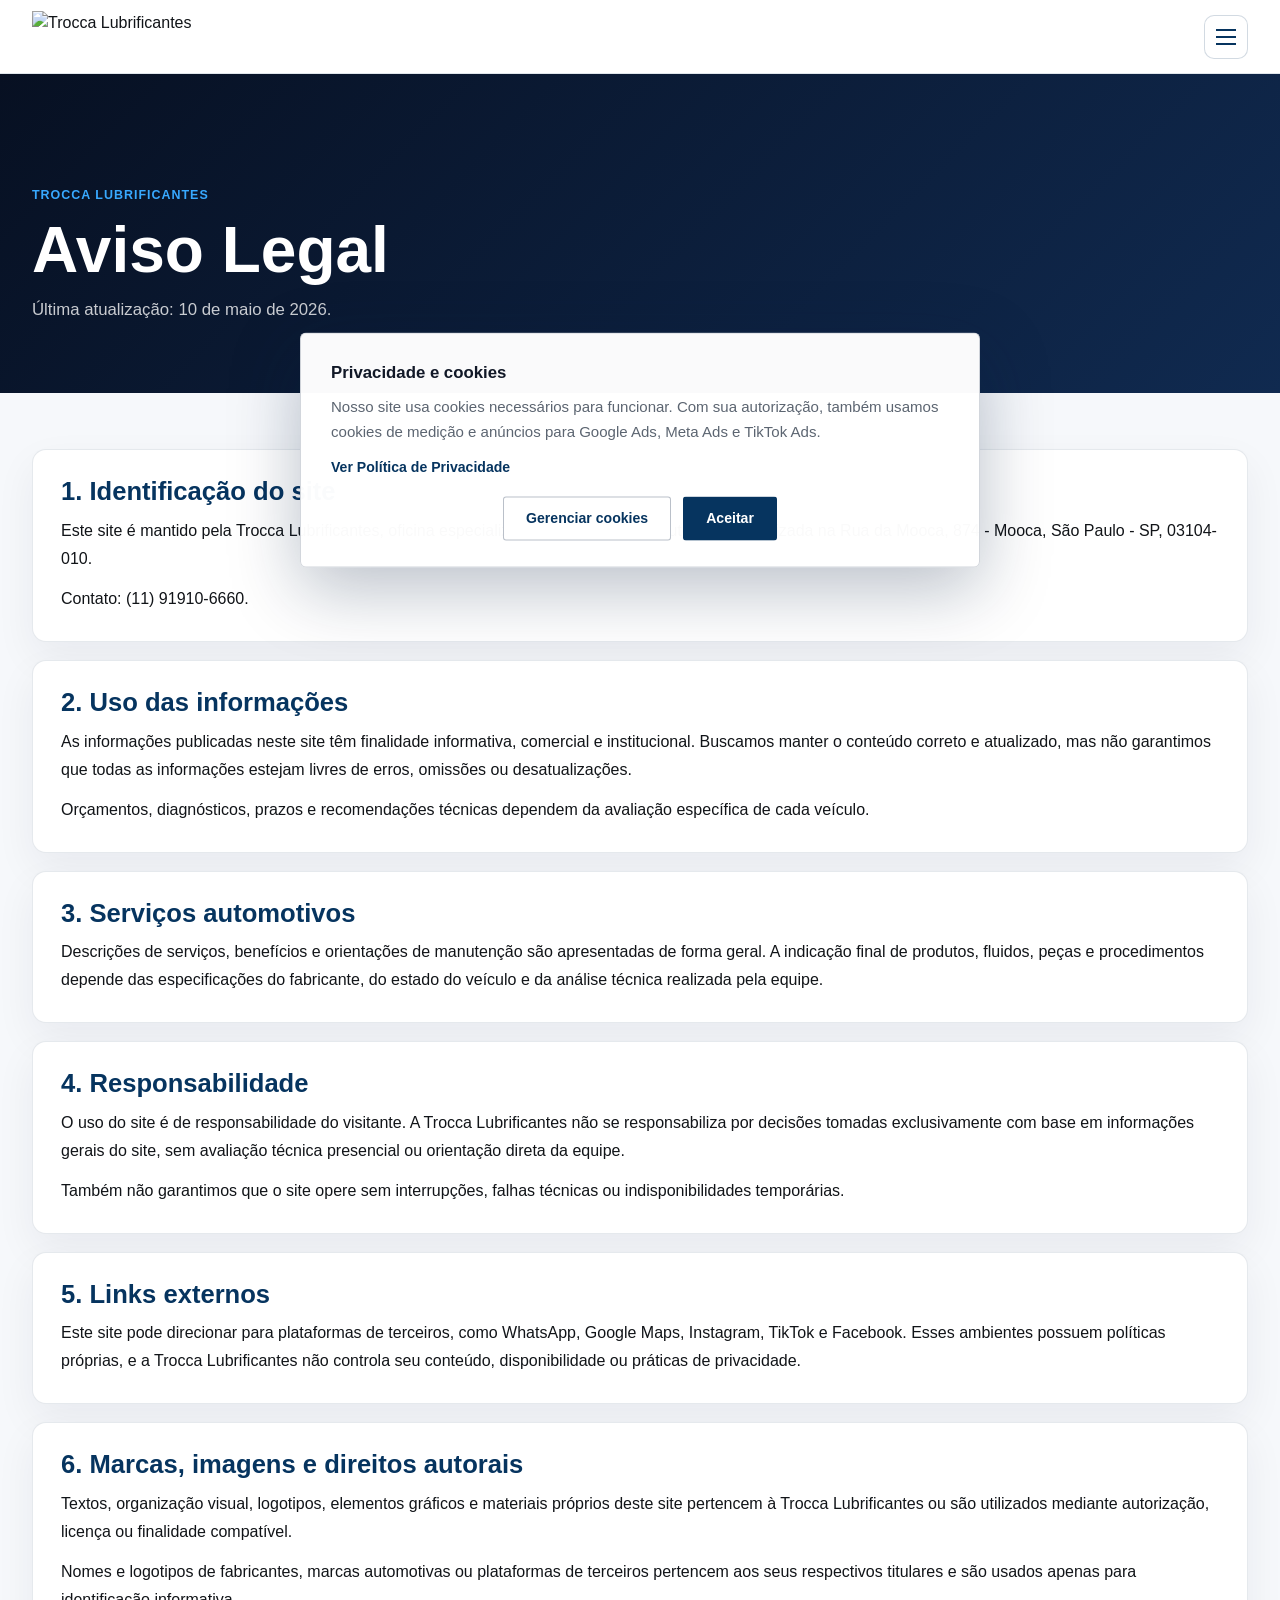
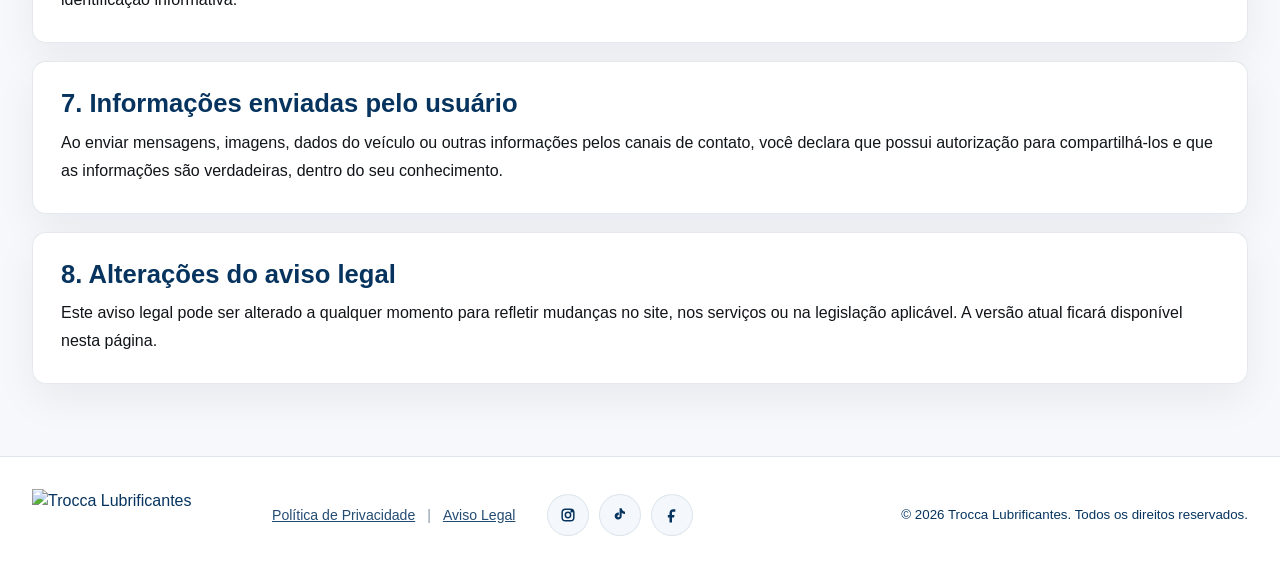
==== commit ceb52d48: "Forca CSS responsivo do hero" ====
--- a/aviso-legal/index.html
+++ b/aviso-legal/index.html
@@ -21,7 +21,7 @@
     <title>Aviso Legal | Trocca Lubrificantes</title>
     <link rel="icon" type="image/png" href="../assets/favicon.png?v=3" />
     <link rel="apple-touch-icon" href="../assets/favicon.png?v=3" />
-    <link rel="stylesheet" href="../styles.css?v=lgpd3" />
+    <link rel="stylesheet" href="../styles-responsive-20260518.css" />
   </head>
   <body>
     <header class="site-header">
@@ -119,6 +119,6 @@
         <small>© 2026 Trocca Lubrificantes. Todos os direitos reservados.</small>
       </div>
     </footer>
-    <script src="../script.js?v=lgpd3"></script>
+    <script src="../script.js"></script>
   </body>
 </html>
--- a/styles-responsive-20260518.css
+++ b/styles-responsive-20260518.css
@@ -0,0 +1,2612 @@
+:root {
+  --ink: #111418;
+  --muted: #5c6571;
+  --surface: #ffffff;
+  --soft: #f3f6f8;
+  --line: #d7dee5;
+  --green: #006fc9;
+  --green-dark: #06345f;
+  --amber: #38a9ff;
+  --graphite: #22272e;
+  --navy: #080d1d;
+  --navy-2: #11182b;
+  --red: #0078d7;
+  --red-dark: #005aa3;
+  --blue: #006fc9;
+  --blue-dark: #06345f;
+  --blue-soft: #e7f4ff;
+  --whatsapp: #25d366;
+  --whatsapp-dark: #128c4a;
+  --radius: 8px;
+  --shadow: 0 18px 45px rgba(17, 20, 24, 0.15);
+}
+
+* {
+  box-sizing: border-box;
+}
+
+html {
+  scroll-behavior: smooth;
+  scroll-padding-top: 74px;
+  overflow-x: hidden;
+}
+
+body {
+  margin: 0;
+  color: var(--ink);
+  font-family: Arial, Helvetica, sans-serif;
+  background: var(--surface);
+  line-height: 1.5;
+  overflow-x: hidden;
+}
+
+img {
+  display: block;
+  width: 100%;
+}
+
+a {
+  color: inherit;
+  text-decoration: none;
+}
+
+.container {
+  width: min(1500px, calc(100% - clamp(28px, 5vw, 96px)));
+  margin: 0 auto;
+}
+
+.site-header {
+  position: sticky;
+  top: 0;
+  z-index: 20;
+  display: grid;
+  grid-template-columns: auto 1fr auto;
+  gap: 32px;
+  align-items: center;
+  min-height: 74px;
+  padding: 0 max(48px, calc((100vw - 1640px) / 2));
+  background: #fff;
+  border-bottom: 1px solid rgba(6, 52, 95, 0.12);
+  backdrop-filter: blur(12px);
+}
+
+.brand {
+  display: inline-flex;
+  align-items: center;
+  min-width: max-content;
+}
+
+.brand-logo {
+  width: 208px;
+  height: 52px;
+  object-fit: contain;
+  object-position: left center;
+  filter: none;
+}
+
+.site-nav {
+  display: flex;
+  justify-content: center;
+  gap: 34px;
+  color: var(--blue-dark);
+  font-size: 0.88rem;
+  font-weight: 800;
+  letter-spacing: 0.12em;
+  text-transform: uppercase;
+}
+
+.site-nav a:hover {
+  color: var(--blue);
+}
+
+.header-cta,
+.btn {
+  display: inline-flex;
+  flex: 0 0 auto;
+  align-items: center;
+  justify-content: center;
+  gap: 10px;
+  max-width: 100%;
+  min-height: 54px;
+  min-width: 0;
+  padding: 0 28px;
+  border-radius: 14px;
+  font-size: 1rem;
+  font-weight: 900;
+  white-space: nowrap;
+}
+
+.header-cta,
+.btn-primary {
+  color: #fff;
+  background: linear-gradient(180deg, var(--whatsapp), var(--whatsapp-dark));
+  box-shadow: 0 14px 28px rgba(37, 211, 102, 0.28);
+}
+
+.btn-primary:hover,
+.header-cta:hover {
+  background: linear-gradient(180deg, #31e374, #0f7f42);
+}
+
+.btn-secondary {
+  color: #fff;
+  min-width: 218px;
+  background: rgba(255, 255, 255, 0.02);
+  border: 1px solid rgba(255, 255, 255, 0.14);
+}
+
+.btn-secondary:hover {
+  background: rgba(255, 255, 255, 0.12);
+}
+
+.menu-toggle {
+  display: none;
+}
+
+.hero {
+  position: relative;
+  scroll-margin-top: 74px;
+  min-height: calc(100svh - 74px);
+  color: #fff;
+  overflow: hidden;
+  background:
+    radial-gradient(circle at 78% 56%, rgba(30, 54, 97, 0.65), transparent 34%),
+    radial-gradient(circle at 50% 20%, rgba(0, 120, 215, 0.16), transparent 26%),
+    linear-gradient(135deg, #090e20 0%, #10172a 54%, #070b18 100%);
+}
+
+.hero::before {
+  content: "";
+  position: absolute;
+  inset: 0;
+  opacity: 0.18;
+  background-image:
+    linear-gradient(rgba(255, 255, 255, 0.05) 1px, transparent 1px),
+    linear-gradient(90deg, rgba(255, 255, 255, 0.05) 1px, transparent 1px);
+  background-size: 34px 34px;
+  mask-image: radial-gradient(circle at 50% 45%, #000 0%, transparent 70%);
+}
+
+.hero-grid {
+  position: relative;
+  z-index: 1;
+  display: grid;
+  grid-template-columns: minmax(430px, 0.92fr) minmax(460px, 1.08fr);
+  gap: clamp(28px, 4vw, 56px);
+  align-items: center;
+  min-width: 0;
+  min-height: calc(100svh - 74px);
+  padding: clamp(28px, 4vh, 44px) 0 clamp(30px, 5vh, 58px);
+}
+
+.hero-copy {
+  max-width: clamp(560px, 45vw, 720px);
+  min-width: 0;
+}
+
+.hero-brand {
+  display: none;
+  width: min(340px, 78vw);
+  height: auto;
+  margin: 0 0 24px;
+  padding: 8px 14px;
+  object-fit: contain;
+  object-position: left center;
+  background: #fff;
+  border-radius: 14px;
+  box-shadow: 0 18px 34px rgba(0, 0, 0, 0.18);
+  filter: none;
+}
+
+.eyebrow {
+  margin: 0 0 14px;
+  color: var(--amber);
+  font-size: 0.78rem;
+  font-weight: 800;
+  letter-spacing: 0.08em;
+  text-transform: uppercase;
+}
+
+h1,
+h2,
+h3,
+p {
+  margin-top: 0;
+}
+
+.hero h1 {
+  max-width: 760px;
+  margin-bottom: clamp(18px, 2.5vh, 28px);
+  color: #fff;
+  font-size: clamp(3.2rem, 4.8vw, 5.8rem);
+  font-weight: 900;
+  line-height: 0.96;
+  letter-spacing: 0;
+}
+
+.hero h1 span {
+  display: block;
+  color: var(--red);
+  text-shadow: 0 12px 36px rgba(0, 120, 215, 0.24);
+}
+
+.hero-pill {
+  display: inline-flex;
+  align-items: center;
+  gap: 12px;
+  min-height: 40px;
+  margin: 0 0 clamp(22px, 3.2vh, 42px);
+  padding: 0 20px;
+  color: var(--red);
+  font-size: 0.86rem;
+  font-weight: 900;
+  letter-spacing: 0.16em;
+  text-transform: uppercase;
+  background: rgba(0, 120, 215, 0.12);
+  border: 1px solid rgba(56, 169, 255, 0.34);
+  border-radius: 999px;
+}
+
+.hero-pill span {
+  width: 8px;
+  height: 8px;
+  background: var(--red);
+  border-radius: 50%;
+}
+
+.hero-lead {
+  max-width: 590px;
+  margin-bottom: 0;
+  color: rgba(255, 255, 255, 0.76);
+  font-size: clamp(1.02rem, 1.15vw, 1.28rem);
+  line-height: 1.48;
+}
+
+.hero-actions {
+  display: flex;
+  flex-wrap: wrap;
+  gap: 18px;
+  margin-top: clamp(26px, 4vh, 42px);
+}
+
+.wa-dot {
+  display: inline-block;
+  flex: 0 0 auto;
+  width: 22px;
+  height: 22px;
+  color: transparent;
+  font-size: 0;
+  line-height: 0;
+  background: url("assets/whatsapp-icon.png") center / contain no-repeat;
+  border-radius: 50%;
+}
+
+.chevron {
+  font-size: 1.2rem;
+  line-height: 1;
+}
+
+.hero-panel {
+  display: grid;
+  grid-template-columns: repeat(3, 1fr);
+  gap: 14px;
+  max-width: 620px;
+  margin-top: clamp(26px, 4vh, 48px);
+}
+
+.hero-panel div {
+  min-height: clamp(88px, 11vh, 112px);
+  padding: clamp(14px, 1.4vw, 20px);
+  text-align: center;
+  background: rgba(255, 255, 255, 0.06);
+  border: 1px solid rgba(255, 255, 255, 0.12);
+  border-radius: 16px;
+  box-shadow: inset 0 1px 0 rgba(255, 255, 255, 0.08);
+}
+
+.hero-panel strong {
+  display: block;
+  color: #9bd8ff;
+  font-size: clamp(2.05rem, 3vw, 2.6rem);
+  font-weight: 900;
+  line-height: 1;
+}
+
+.hero-panel strong::first-letter {
+  color: inherit;
+}
+
+.hero-panel span {
+  display: block;
+  margin-top: 8px;
+  color: rgba(255, 255, 255, 0.62);
+  font-size: 0.88rem;
+  font-weight: 800;
+  line-height: 1.16;
+}
+
+.hero-visual {
+  position: relative;
+  min-height: clamp(430px, 58vh, 620px);
+}
+
+.visual-logo {
+  position: absolute;
+  top: clamp(8px, 2vh, 22px);
+  right: clamp(20px, 3vw, 40px);
+  z-index: 4;
+  width: clamp(136px, 11.5vw, 192px);
+  height: clamp(136px, 11.5vw, 192px);
+  padding: 0;
+  object-fit: contain;
+  opacity: 1;
+  background: transparent;
+  border-radius: 0;
+  box-shadow: none;
+  mix-blend-mode: normal;
+  filter: none;
+}
+
+.visual-card {
+  position: absolute;
+  border-radius: 54px;
+}
+
+.visual-card-light {
+  top: 0;
+  right: 24px;
+  width: 43%;
+  height: 52%;
+  background: #fff;
+  opacity: 1;
+  box-shadow: 0 24px 54px rgba(0, 0, 0, 0.2);
+}
+
+.visual-card-red {
+  left: 4%;
+  bottom: 24%;
+  width: 72%;
+  height: 33%;
+  background: linear-gradient(145deg, rgba(0, 120, 215, 0.88), rgba(6, 52, 95, 0.86));
+}
+
+.gear-photo,
+.car-photo {
+  position: absolute;
+  background-repeat: no-repeat;
+  background-size: cover;
+  filter: drop-shadow(0 32px 38px rgba(0, 0, 0, 0.32));
+}
+
+.gear-photo {
+  top: 0;
+  left: 20%;
+  width: 46%;
+  height: 58%;
+  opacity: 0.66;
+  background-image:
+    linear-gradient(rgba(8, 13, 29, 0.08), rgba(8, 13, 29, 0.22)),
+    url("https://images.unsplash.com/photo-1613214149922-f1809c99b414?auto=format&fit=crop&w=900&q=84");
+  background-position: 58% 42%;
+  clip-path: polygon(18% 0, 100% 0, 96% 92%, 0 100%);
+}
+
+.car-photo {
+  right: -3%;
+  bottom: 4%;
+  width: 78%;
+  height: 48%;
+  background-image:
+    linear-gradient(rgba(255, 255, 255, 0.02), rgba(8, 13, 29, 0.18)),
+    url("assets/compass-hero.avif");
+  background-position: center 52%;
+  border-radius: 42px 42px 18px 18px;
+}
+
+.car-photo::after {
+  content: "";
+  position: absolute;
+  left: 5%;
+  right: 8%;
+  bottom: -18px;
+  height: 42px;
+  background: radial-gradient(ellipse, rgba(0, 0, 0, 0.42), transparent 68%);
+}
+
+.brand-strip {
+  padding: 26px 0;
+  color: #fff;
+  background: var(--graphite);
+}
+
+.brand-strip p {
+  margin-bottom: 18px;
+  color: rgba(255, 255, 255, 0.72);
+  font-size: 0.95rem;
+  font-weight: 900;
+  text-align: center;
+}
+
+.brand-carousel {
+  position: relative;
+  overflow: hidden;
+  mask-image: linear-gradient(90deg, transparent, #000 7%, #000 93%, transparent);
+}
+
+.brand-track {
+  display: flex;
+  width: max-content;
+  gap: 12px;
+  animation: brandScroll 48s linear infinite;
+}
+
+.brand-carousel:hover .brand-track {
+  animation-play-state: paused;
+}
+
+.brand-card {
+  display: inline-flex;
+  align-items: center;
+  gap: 12px;
+  min-width: max-content;
+  height: 62px;
+  padding: 0 20px;
+  color: rgba(255, 255, 255, 0.94);
+  background: rgba(255, 255, 255, 0.08);
+  border: 1px solid rgba(155, 216, 255, 0.18);
+  border-radius: var(--radius);
+}
+
+.brand-card img {
+  width: 28px;
+  height: 28px;
+  flex: 0 0 auto;
+  display: block;
+  object-fit: contain;
+}
+
+.brand-card span:last-child {
+  font-size: 1rem;
+  font-weight: 800;
+}
+
+@keyframes brandScroll {
+  from {
+    transform: translateX(0);
+  }
+
+  to {
+    transform: translateX(-50%);
+  }
+}
+
+.section {
+  padding: 92px 0;
+}
+
+.section .eyebrow {
+  color: #4f5968;
+  font-size: 0.78rem;
+  font-weight: 900;
+  letter-spacing: 0.12em;
+}
+
+.split {
+  display: grid;
+  grid-template-columns: 1fr 0.82fr;
+  gap: 64px;
+  align-items: center;
+}
+
+h2 {
+  max-width: 720px;
+  margin-bottom: 18px;
+  color: var(--ink);
+  font-size: clamp(2rem, 4vw, 3.6rem);
+  line-height: 1.04;
+  letter-spacing: 0;
+}
+
+.section-lead,
+.section-header p {
+  max-width: 690px;
+  color: var(--muted);
+  font-size: 1.05rem;
+}
+
+.feature-list {
+  display: grid;
+  gap: 18px;
+  margin-top: 34px;
+}
+
+.feature-list article {
+  display: grid;
+  grid-template-columns: 52px 1fr;
+  gap: 18px;
+  padding-bottom: 18px;
+  border-bottom: 1px solid var(--line);
+}
+
+.feature-list span {
+  display: grid;
+  place-items: center;
+  width: 44px;
+  height: 44px;
+  color: var(--green);
+  font-weight: 800;
+  background: var(--blue-soft);
+  border-radius: var(--radius);
+}
+
+.feature-list h3,
+.service-card h3 {
+  margin-bottom: 6px;
+  font-size: 1.02rem;
+}
+
+.feature-list p,
+.service-card p {
+  margin-bottom: 0;
+  color: var(--muted);
+  font-size: 0.93rem;
+  line-height: 1.48;
+}
+
+.about-text {
+  display: grid;
+  gap: 16px;
+  max-width: 900px;
+}
+
+.about-text p {
+  margin: 0;
+  color: var(--muted);
+  font-size: 1.02rem;
+  line-height: 1.72;
+}
+
+.about-text h3 {
+  margin: 8px 0 0;
+  color: var(--ink);
+  font-size: 1.24rem;
+  line-height: 1.35;
+}
+
+.about-reasons {
+  display: grid;
+  gap: 12px;
+}
+
+.about-reasons article {
+  padding: 14px 0 0;
+  border-top: 1px solid var(--line);
+}
+
+.about-reasons strong {
+  display: block;
+  margin-bottom: 4px;
+  color: var(--ink);
+  font-size: 1rem;
+}
+
+.photo-stack {
+  position: relative;
+}
+
+.photo-stack img {
+  aspect-ratio: 4 / 5;
+  object-fit: cover;
+  object-position: 58% center;
+  border-radius: var(--radius);
+  box-shadow: var(--shadow);
+}
+
+.rating-card {
+  position: absolute;
+  right: -20px;
+  bottom: 34px;
+  width: min(250px, calc(100% - 32px));
+  padding: 22px;
+  background: #fff;
+  border: 1px solid var(--line);
+  border-radius: var(--radius);
+  box-shadow: var(--shadow);
+}
+
+.rating-card strong {
+  display: block;
+  color: var(--green);
+  font-size: 2.8rem;
+  line-height: 1;
+}
+
+.rating-card span,
+.rating-card small {
+  display: block;
+}
+
+.rating-card small {
+  margin-top: 8px;
+  color: var(--muted);
+}
+
+.services-section,
+.faq-section {
+  background: var(--soft);
+}
+
+.section-header {
+  display: grid;
+  grid-template-columns: 0.9fr 1fr;
+  gap: 44px;
+  align-items: end;
+  margin-bottom: 42px;
+}
+
+.section-header.compact {
+  display: block;
+  max-width: 680px;
+}
+
+.service-grid {
+  display: grid;
+  grid-template-columns: repeat(4, 1fr);
+  gap: 16px;
+}
+
+.service-card,
+.testimonial-grid article,
+.contact-card {
+  background: #fff;
+  border: 1px solid var(--line);
+  border-radius: var(--radius);
+}
+
+.service-card {
+  display: flex;
+  flex-direction: column;
+  min-height: 248px;
+  padding: 20px;
+}
+
+.service-card.featured {
+  color: #fff;
+  background: linear-gradient(145deg, var(--blue-dark), #0a1a2c);
+  border-color: rgba(0, 120, 215, 0.45);
+}
+
+.service-card.featured p {
+  color: rgba(255, 255, 255, 0.78);
+}
+
+.service-icon {
+  display: grid;
+  place-items: center;
+  width: 42px;
+  height: 42px;
+  margin-bottom: 18px;
+  color: var(--green);
+  font-weight: 900;
+  background: var(--blue-soft);
+  border-radius: var(--radius);
+}
+
+.service-icon svg {
+  width: 24px;
+  height: 24px;
+  stroke: currentColor;
+}
+
+.featured .service-icon {
+  color: #fff;
+  background: var(--blue);
+}
+
+.service-card a {
+  width: fit-content;
+  margin-top: auto;
+  color: var(--green);
+  font-size: 0.94rem;
+  font-weight: 800;
+}
+
+.featured a {
+  color: #9bd8ff;
+}
+
+.section-cta {
+  display: flex;
+  justify-content: center;
+  margin-top: 32px;
+}
+
+.section-cta .btn-secondary.light {
+  color: var(--blue-dark);
+  background: #fff;
+  border-color: rgba(6, 52, 95, 0.16);
+}
+
+.section-cta .btn-secondary.light:hover {
+  color: #fff;
+  background: var(--blue-dark);
+}
+
+.service-detail-page {
+  background: #f6f8fb;
+}
+
+.service-detail-hero {
+  padding: 92px 0 54px;
+  color: #fff;
+  background:
+    radial-gradient(circle at 70% 30%, rgba(56, 169, 255, 0.18), transparent 30%),
+    linear-gradient(135deg, #090e20 0%, #10172a 62%, #070b18 100%);
+}
+
+.service-detail-hero h1 {
+  max-width: 860px;
+  margin-bottom: 18px;
+  font-size: clamp(2.55rem, 5vw, 5rem);
+  line-height: 1;
+}
+
+.service-detail-hero p:not(.eyebrow) {
+  max-width: 760px;
+  margin: 0;
+  color: rgba(255, 255, 255, 0.76);
+  font-size: 1.15rem;
+}
+
+.service-detail-list {
+  display: grid;
+  gap: 28px;
+  padding-top: 72px;
+  padding-bottom: 92px;
+}
+
+.service-detail-card {
+  scroll-margin-top: 96px;
+  display: grid;
+  grid-template-columns: minmax(280px, 0.45fr) minmax(0, 0.55fr);
+  gap: 34px;
+  align-items: center;
+  padding: 24px;
+  background: #fff;
+  border: 1px solid var(--line);
+  border-radius: var(--radius);
+  box-shadow: 0 18px 44px rgba(17, 20, 24, 0.08);
+}
+
+.service-detail-card img {
+  height: 310px;
+  object-fit: cover;
+  border-radius: var(--radius);
+}
+
+.service-detail-card span {
+  display: inline-flex;
+  margin-bottom: 12px;
+  color: var(--blue);
+  font-size: 0.78rem;
+  font-weight: 900;
+  letter-spacing: 0.12em;
+  text-transform: uppercase;
+}
+
+.service-detail-card h2 {
+  margin-bottom: 16px;
+  font-size: clamp(1.85rem, 3vw, 3rem);
+  line-height: 1.05;
+}
+
+.service-detail-card p {
+  margin-bottom: 14px;
+  color: var(--muted);
+  font-size: 1.02rem;
+}
+
+.service-detail-card p:last-child {
+  margin-bottom: 0;
+}
+
+.service-landing-page {
+  background: #f6f8fb;
+}
+
+.service-landing-hero {
+  padding: 86px 0 64px;
+  color: #fff;
+  background:
+    radial-gradient(circle at 72% 18%, rgba(56, 169, 255, 0.22), transparent 28%),
+    linear-gradient(135deg, #080d1f 0%, #101a31 62%, #070b18 100%);
+}
+
+.service-landing-hero-grid {
+  display: grid;
+  grid-template-columns: minmax(0, 0.9fr) minmax(360px, 0.72fr);
+  gap: 56px;
+  align-items: center;
+}
+
+.service-landing-hero h1 {
+  max-width: 880px;
+  margin-bottom: 18px;
+  font-size: clamp(2.65rem, 5vw, 5rem);
+  line-height: 0.98;
+}
+
+.service-landing-hero p:not(.eyebrow) {
+  max-width: 720px;
+  margin: 0;
+  color: rgba(255, 255, 255, 0.78);
+  font-size: 1.12rem;
+}
+
+.service-landing-hero img {
+  width: 100%;
+  min-height: 360px;
+  object-fit: cover;
+  border: 1px solid rgba(155, 216, 255, 0.22);
+  border-radius: 22px;
+  box-shadow: 0 28px 70px rgba(0, 0, 0, 0.34);
+}
+
+.back-link {
+  display: inline-flex;
+  margin-bottom: 28px;
+  color: #9bd8ff;
+  font-size: 0.78rem;
+  font-weight: 900;
+  letter-spacing: 0.12em;
+  text-transform: uppercase;
+}
+
+.service-landing-actions {
+  display: flex;
+  flex-wrap: wrap;
+  gap: 14px;
+  margin-top: 34px;
+}
+
+.service-landing-content {
+  display: grid;
+  grid-template-columns: 0.72fr 1fr;
+  gap: 54px;
+  padding-top: 76px;
+  padding-bottom: 76px;
+}
+
+.service-landing-intro h2,
+.service-process h2 {
+  max-width: 720px;
+  font-size: clamp(2.1rem, 4vw, 4rem);
+  line-height: 1.02;
+}
+
+.service-landing-intro p:not(.eyebrow) {
+  color: var(--muted);
+  font-size: 1.08rem;
+}
+
+.service-landing-blocks {
+  display: grid;
+  gap: 18px;
+}
+
+.service-landing-blocks article,
+.process-grid article {
+  padding: 26px;
+  background: #fff;
+  border: 1px solid var(--line);
+  border-radius: var(--radius);
+  box-shadow: 0 16px 34px rgba(17, 20, 24, 0.06);
+}
+
+.service-landing-blocks h2 {
+  margin-bottom: 10px;
+  font-size: 1.35rem;
+}
+
+.service-landing-blocks p {
+  margin: 0;
+  color: var(--muted);
+}
+
+.service-process {
+  padding: 78px 0;
+  background: #fff;
+}
+
+.process-grid {
+  display: grid;
+  grid-template-columns: repeat(4, minmax(0, 1fr));
+  gap: 16px;
+  margin-top: 34px;
+}
+
+.process-grid span {
+  display: inline-grid;
+  width: 48px;
+  height: 48px;
+  margin-bottom: 18px;
+  place-items: center;
+  color: var(--blue);
+  font-weight: 900;
+  background: #eaf4ff;
+  border-radius: 10px;
+}
+
+.process-grid strong {
+  display: block;
+  color: var(--blue-dark);
+  font-size: 1.02rem;
+}
+
+.service-related {
+  padding-top: 58px;
+  padding-bottom: 88px;
+}
+
+.service-related div {
+  display: flex;
+  flex-wrap: wrap;
+  gap: 12px;
+}
+
+.service-related a {
+  display: inline-flex;
+  min-height: 48px;
+  align-items: center;
+  padding: 0 18px;
+  color: var(--blue-dark);
+  font-weight: 900;
+  background: #fff;
+  border: 1px solid rgba(6, 52, 95, 0.12);
+  border-radius: 12px;
+}
+
+.campaign-page {
+  color: #fff;
+  background: #070b18;
+}
+
+.campaign-hero {
+  position: relative;
+  isolation: isolate;
+  min-height: 100vh;
+  overflow: hidden;
+}
+
+.campaign-bg,
+.campaign-overlay {
+  position: absolute;
+  inset: 0;
+  z-index: -2;
+}
+
+.campaign-bg {
+  background:
+    linear-gradient(90deg, rgba(7, 11, 24, 0.96) 0%, rgba(7, 11, 24, 0.88) 42%, rgba(7, 11, 24, 0.3) 100%),
+    url("assets/carro-e-maquina-cambio.jpeg")
+      center / cover;
+  filter: saturate(0.88) contrast(1.08);
+}
+
+.campaign-overlay {
+  z-index: -1;
+  background:
+    radial-gradient(circle at 22% 32%, rgba(56, 169, 255, 0.24), transparent 34%),
+    linear-gradient(180deg, rgba(7, 11, 24, 0) 0%, #070b18 100%);
+}
+
+.campaign-hero-grid {
+  display: grid;
+  min-height: 100vh;
+  grid-template-columns: minmax(0, 0.78fr) minmax(320px, 0.42fr);
+  gap: 48px;
+  align-items: center;
+  padding-top: 30px;
+  padding-bottom: 54px;
+}
+
+.campaign-logo-badge {
+  display: inline-flex;
+  width: auto;
+  min-height: 0;
+  align-items: center;
+  justify-content: center;
+  margin-bottom: 34px;
+  padding: 0;
+  background: transparent;
+  border: 0;
+  border-radius: 0;
+  box-shadow: none;
+  transform: translateY(-24px);
+}
+
+.campaign-logo-badge img {
+  width: 190px;
+  max-width: 100%;
+  height: auto;
+  object-fit: contain;
+  filter:
+    drop-shadow(0 0 1px #fff)
+    drop-shadow(0 0 2px #fff)
+    drop-shadow(0 10px 24px rgba(0, 0, 0, 0.35));
+}
+
+.campaign-kicker {
+  margin: 0 0 16px;
+  color: #9bd8ff;
+  font-size: 0.82rem;
+  font-weight: 900;
+  letter-spacing: 0.16em;
+  text-transform: uppercase;
+}
+
+.campaign-copy h1,
+.campaign-section h2,
+.campaign-final h2 {
+  max-width: 920px;
+  margin: 0;
+  font-size: clamp(3.2rem, 7vw, 7.6rem);
+  line-height: 0.9;
+  letter-spacing: 0;
+}
+
+.campaign-subheadline {
+  max-width: 760px;
+  margin: 30px 0 0;
+  color: rgba(255, 255, 255, 0.82);
+  font-size: clamp(1.18rem, 2vw, 1.7rem);
+  line-height: 1.35;
+}
+
+.campaign-subheadline strong {
+  color: #9bd8ff;
+  white-space: nowrap;
+}
+
+.campaign-btn {
+  display: inline-flex;
+  min-height: 64px;
+  align-items: center;
+  justify-content: center;
+  gap: 12px;
+  margin-top: 38px;
+  padding: 0 30px;
+  color: #fff;
+  font-size: 1rem;
+  font-weight: 900;
+  background: linear-gradient(135deg, #55d766, #229a37);
+  border-radius: 14px;
+  box-shadow: 0 24px 62px rgba(44, 191, 68, 0.32);
+}
+
+.campaign-card {
+  align-self: end;
+  padding: 30px;
+  color: #07152a;
+  background: rgba(255, 255, 255, 0.92);
+  border: 1px solid rgba(255, 255, 255, 0.44);
+  border-radius: 22px;
+  box-shadow: 0 28px 72px rgba(0, 0, 0, 0.34);
+}
+
+.campaign-card span,
+.campaign-loss span {
+  display: block;
+  margin-bottom: 8px;
+  color: #b91f2d;
+  font-size: 0.78rem;
+  font-weight: 900;
+  letter-spacing: 0.12em;
+  text-transform: uppercase;
+}
+
+.campaign-card strong,
+.campaign-loss strong {
+  display: block;
+  color: #d72f3f;
+  font-size: clamp(2.65rem, 4vw, 4rem);
+  line-height: 0.92;
+  white-space: nowrap;
+}
+
+.campaign-card p {
+  margin: 18px 0 0;
+  color: #314052;
+  font-weight: 700;
+}
+
+.campaign-section {
+  padding: 104px 0;
+  color: #10141b;
+  background: #f6f8fb;
+}
+
+.campaign-two-col {
+  display: grid;
+  grid-template-columns: 0.86fr 1fr;
+  gap: 72px;
+  align-items: start;
+}
+
+.campaign-section h2,
+.campaign-final h2 {
+  color: #10141b;
+  font-size: clamp(2.4rem, 5vw, 5rem);
+}
+
+.campaign-text {
+  display: grid;
+  gap: 18px;
+}
+
+.campaign-text p,
+.campaign-pain-box > p {
+  margin: 0;
+  color: #536070;
+  font-size: 1.12rem;
+  line-height: 1.65;
+}
+
+.campaign-pain {
+  color: #fff;
+  background:
+    radial-gradient(circle at 78% 24%, rgba(56, 169, 255, 0.22), transparent 30%),
+    linear-gradient(135deg, #0a1022, #050814);
+}
+
+.campaign-pain-box {
+  display: grid;
+  grid-template-columns: minmax(0, 1fr) minmax(280px, 0.45fr);
+  gap: 58px;
+  align-items: center;
+}
+
+.campaign-pain h2 {
+  color: #fff;
+}
+
+.campaign-pain-box > p {
+  grid-column: 1;
+  color: rgba(255, 255, 255, 0.74);
+}
+
+.campaign-loss {
+  grid-column: 2;
+  grid-row: 1 / span 3;
+  padding: 32px;
+  background: #fff;
+  border-radius: 22px;
+  overflow: hidden;
+}
+
+.campaign-section-head {
+  max-width: 760px;
+  margin-bottom: 34px;
+}
+
+.campaign-benefits {
+  display: grid;
+  grid-template-columns: repeat(4, minmax(0, 1fr));
+  gap: 16px;
+}
+
+.campaign-benefits article {
+  min-height: 240px;
+  padding: 28px;
+  background: #fff;
+  border: 1px solid rgba(6, 52, 95, 0.12);
+  border-radius: 18px;
+  box-shadow: 0 18px 44px rgba(17, 20, 24, 0.07);
+}
+
+.campaign-benefits span {
+  display: inline-grid;
+  width: 48px;
+  height: 48px;
+  margin-bottom: 28px;
+  place-items: center;
+  color: var(--blue);
+  font-weight: 900;
+  background: #eaf4ff;
+  border-radius: 14px;
+}
+
+.campaign-benefits h3 {
+  margin-bottom: 12px;
+  color: #10141b;
+  font-size: 1.25rem;
+}
+
+.campaign-benefits p {
+  margin: 0;
+  color: #536070;
+}
+
+.campaign-solution {
+  background: #fff;
+}
+
+.campaign-final {
+  padding: 112px 0;
+  color: #fff;
+  background:
+    radial-gradient(circle at 24% 10%, rgba(56, 169, 255, 0.22), transparent 28%),
+    linear-gradient(135deg, #070b18 0%, #101a31 100%);
+}
+
+.campaign-final-box {
+  text-align: center;
+}
+
+.campaign-final h2 {
+  max-width: 880px;
+  margin: 0 auto;
+  color: #fff;
+  line-height: 1.12;
+}
+
+.campaign-socials {
+  display: flex;
+  gap: 10px;
+  align-items: center;
+}
+
+.campaign-socials a {
+  display: inline-grid;
+  width: 42px;
+  height: 42px;
+  place-items: center;
+  color: var(--blue-dark);
+  background: #f4f8fc;
+  border: 1px solid rgba(6, 52, 95, 0.1);
+  border-radius: 50%;
+}
+
+.campaign-socials svg {
+  width: 20px;
+  height: 20px;
+  fill: none;
+  stroke: currentColor;
+  stroke-linecap: round;
+  stroke-linejoin: round;
+  stroke-width: 1.8;
+}
+
+.campaign-socials a:first-child svg,
+.campaign-socials a:last-child svg {
+  fill: currentColor;
+  stroke: none;
+}
+
+@media (max-width: 980px) {
+  .campaign-hero-grid,
+  .campaign-two-col,
+  .campaign-pain-box {
+    grid-template-columns: 1fr;
+  }
+
+  .campaign-card {
+    align-self: auto;
+  }
+
+  .campaign-loss {
+    grid-column: auto;
+    grid-row: auto;
+  }
+
+  .campaign-benefits {
+    grid-template-columns: repeat(2, minmax(0, 1fr));
+  }
+}
+
+@media (max-width: 640px) {
+  .campaign-hero,
+  .campaign-hero-grid {
+    min-height: auto;
+  }
+
+  .campaign-bg {
+    background:
+      linear-gradient(180deg, rgba(7, 11, 24, 0.94) 0%, rgba(7, 11, 24, 0.82) 52%, #070b18 100%),
+      url("assets/carro-e-maquina-cambio.jpeg")
+        62% center / cover;
+  }
+
+  .campaign-hero-grid {
+    padding-top: 22px;
+    padding-bottom: 54px;
+  }
+
+  .campaign-copy h1 {
+    font-size: clamp(3rem, 16vw, 4.4rem);
+  }
+
+  .campaign-logo-badge {
+    width: auto;
+    min-height: 0;
+    margin-bottom: 30px;
+    padding: 0;
+    transform: translateY(-14px);
+  }
+
+  .campaign-logo-badge img {
+    width: 168px;
+  }
+
+  .campaign-btn {
+    width: 100%;
+    min-height: 58px;
+    padding: 0 18px;
+    text-align: center;
+  }
+
+  .campaign-section,
+  .campaign-final {
+    padding: 72px 0;
+  }
+
+  .campaign-benefits {
+    grid-template-columns: 1fr;
+  }
+
+  .campaign-socials {
+    justify-self: center;
+  }
+}
+
+.testimonials-section {
+  background:
+    radial-gradient(circle at 8% 18%, rgba(0, 120, 215, 0.08), transparent 24%),
+    linear-gradient(180deg, #f8fafc 0%, #eef3f7 100%);
+}
+
+.testimonials-section .container {
+  overflow: hidden;
+}
+
+.testimonial-grid {
+  --testimonial-gap: 28px;
+
+  display: flex;
+  gap: var(--testimonial-gap);
+  width: max-content;
+  margin-top: 42px;
+  transition: transform 0.6s ease;
+  will-change: transform;
+}
+
+.testimonial-grid:hover {
+  transition-duration: 0.6s;
+}
+
+.testimonial-grid article {
+  display: flex;
+  flex: 0 0 calc((min(1500px, calc(100vw - clamp(28px, 5vw, 96px))) - (var(--testimonial-gap) * 2)) / 3);
+  flex-direction: column;
+  min-height: 360px;
+  padding: 34px;
+  color: #fff;
+  background:
+    linear-gradient(145deg, rgba(13, 20, 37, 0.98), rgba(7, 12, 24, 0.98)),
+    var(--navy);
+  border: 1px solid rgba(56, 169, 255, 0.18);
+  border-radius: 18px;
+  box-shadow: 0 24px 54px rgba(6, 12, 24, 0.14);
+}
+
+@keyframes testimonialScroll {
+  from {
+    transform: translateX(0);
+  }
+
+  to {
+    transform: translateX(calc(-50% - (var(--testimonial-gap) / 2)));
+  }
+}
+
+.testimonial-grid p {
+  margin: 26px 0 0;
+  color: rgba(255, 255, 255, 0.82);
+  font-size: 1.16rem;
+  font-style: italic;
+  font-weight: 700;
+  line-height: 1.55;
+}
+
+.review-top,
+.review-author {
+  display: flex;
+  align-items: center;
+  justify-content: space-between;
+  gap: 18px;
+}
+
+.stars {
+  color: #38a9ff;
+  font-size: 1.08rem;
+  letter-spacing: 0.1em;
+}
+
+.verified {
+  color: rgba(255, 255, 255, 0.48);
+  font-size: 0.78rem;
+  font-weight: 900;
+  letter-spacing: 0.12em;
+  text-transform: uppercase;
+}
+
+.review-author {
+  justify-content: flex-start;
+  margin-top: auto;
+  padding-top: 34px;
+}
+
+.avatar {
+  display: grid;
+  flex: 0 0 auto;
+  place-items: center;
+  width: 58px;
+  height: 58px;
+  color: #fff;
+  font-size: 1.35rem;
+  font-weight: 900;
+  line-height: 1;
+  background: linear-gradient(145deg, var(--blue), var(--blue-dark));
+  border-radius: 50%;
+}
+
+.testimonial-grid strong,
+.testimonial-grid span {
+  display: block;
+}
+
+.testimonial-grid span {
+  color: rgba(255, 255, 255, 0.58);
+  font-size: 0.9rem;
+  font-weight: 700;
+}
+
+.testimonial-grid strong {
+  color: #fff;
+  font-size: 1.03rem;
+}
+
+.testimonial-grid .stars {
+  color: #ffc400;
+}
+
+.testimonial-grid .verified {
+  color: rgba(255, 255, 255, 0.48);
+}
+
+.testimonial-grid .avatar {
+  display: grid;
+  place-items: center;
+  color: #fff;
+  font-size: 1.35rem;
+  line-height: 1;
+}
+
+.faq-layout {
+  display: grid;
+  grid-template-columns: 0.78fr 1fr;
+  gap: 58px;
+}
+
+.faq-list {
+  display: grid;
+  gap: 12px;
+}
+
+details {
+  background: #fff;
+  border: 1px solid var(--line);
+  border-radius: var(--radius);
+}
+
+summary {
+  cursor: pointer;
+  padding: 20px 22px;
+  font-weight: 800;
+}
+
+details p {
+  margin: 0;
+  padding: 0 22px 22px;
+  color: var(--muted);
+}
+
+.contact-section {
+  padding: 86px 0;
+  color: #fff;
+  background: var(--graphite);
+}
+
+.contact-section h2 {
+  color: #fff;
+}
+
+.contact-section p {
+  color: rgba(255, 255, 255, 0.76);
+}
+
+.contact-grid {
+  display: grid;
+  grid-template-columns: minmax(0, 1fr) minmax(420px, 560px);
+  gap: 56px;
+  align-items: center;
+}
+
+.contact-side {
+  display: grid;
+  gap: 18px;
+}
+
+.contact-card {
+  padding: 0;
+  color: #fff;
+  background: transparent;
+  border: 0;
+  box-shadow: none;
+}
+
+.contact-card h2 {
+  max-width: 560px;
+  margin-bottom: 28px;
+  color: #fff;
+}
+
+.contact-card p {
+  color: rgba(255, 255, 255, 0.78);
+}
+
+.contact-card strong {
+  color: #fff;
+}
+
+.contact-card .btn {
+  margin-top: 14px;
+}
+
+.map-card {
+  position: relative;
+  overflow: hidden;
+  min-height: 280px;
+  background: #fff;
+  border: 1px solid var(--line);
+  border-radius: var(--radius);
+  box-shadow: var(--shadow);
+}
+
+.map-card iframe {
+  display: block;
+  width: 100%;
+  height: 320px;
+  border: 0;
+}
+
+.map-consent {
+  position: absolute;
+  inset: 0;
+  display: grid;
+  align-content: center;
+  gap: 10px;
+  padding: 28px;
+  color: var(--blue-dark);
+  background: linear-gradient(135deg, #eef6ff 0%, #fff 100%);
+}
+
+.map-consent strong {
+  font-size: 1.2rem;
+}
+
+.map-consent p {
+  max-width: 420px;
+  margin: 0;
+  color: var(--text-muted);
+}
+
+.map-consent div {
+  display: flex;
+  gap: 12px;
+  align-items: center;
+  flex-wrap: wrap;
+}
+
+.map-consent button,
+.map-consent a {
+  display: inline-flex;
+  align-items: center;
+  min-height: 42px;
+  padding: 0 15px;
+  font: inherit;
+  font-size: 0.9rem;
+  font-weight: 900;
+  border-radius: 10px;
+}
+
+.map-consent button {
+  color: #fff;
+  background: var(--green);
+  border: 0;
+  cursor: pointer;
+}
+
+.map-consent a {
+  color: var(--blue-dark);
+  border: 1px solid rgba(9, 42, 78, 0.18);
+}
+
+.floating-whatsapp {
+  position: fixed;
+  right: 18px;
+  bottom: 18px;
+  z-index: 30;
+  display: grid;
+  place-items: center;
+  width: 58px;
+  height: 58px;
+  color: transparent;
+  font-size: 0;
+  background: url("assets/whatsapp-icon.png") center / contain no-repeat;
+  border-radius: 0;
+  box-shadow: none;
+}
+
+.site-footer {
+  padding: 32px 0;
+  background: #fff;
+  color: var(--blue-dark);
+  border-top: 1px solid rgba(6, 52, 95, 0.12);
+}
+
+.footer-grid {
+  display: grid;
+  grid-template-columns: auto 1fr auto auto;
+  gap: 28px;
+  align-items: center;
+}
+
+.site-footer .brand-logo {
+  width: 208px;
+  height: 52px;
+}
+
+.footer-grid p {
+  margin: 0;
+}
+
+.footer-socials {
+  display: flex;
+  gap: 10px;
+  align-items: center;
+}
+
+.footer-socials a {
+  display: inline-grid;
+  width: 42px;
+  height: 42px;
+  place-items: center;
+  color: var(--blue-dark);
+  background: #f4f8fc;
+  border: 1px solid rgba(6, 52, 95, 0.1);
+  border-radius: 50%;
+}
+
+.footer-socials svg {
+  width: 20px;
+  height: 20px;
+  fill: none;
+  stroke: currentColor;
+  stroke-linecap: round;
+  stroke-linejoin: round;
+  stroke-width: 1.8;
+}
+
+.footer-socials a:nth-child(2) svg,
+.footer-socials a:nth-child(3) svg {
+  fill: currentColor;
+  stroke: none;
+}
+
+@media (max-width: 1280px) {
+  .site-header {
+    gap: 22px;
+    padding: 0 28px;
+  }
+
+  .brand-logo {
+    width: 176px;
+  }
+
+  .site-nav {
+    gap: 22px;
+    font-size: 0.78rem;
+  }
+
+  .header-cta {
+    min-height: 48px;
+    padding: 0 22px;
+  }
+
+  .hero-grid {
+    grid-template-columns: minmax(390px, 0.92fr) minmax(420px, 1.08fr);
+  }
+
+  .hero h1 {
+    font-size: clamp(3rem, 5vw, 4.9rem);
+  }
+
+  .hero-visual {
+    min-height: clamp(420px, 54vh, 540px);
+  }
+}
+
+@media (max-width: 1480px) {
+  .site-header {
+    grid-template-columns: auto auto;
+    justify-content: space-between;
+    padding: 0 32px;
+  }
+
+  .menu-toggle {
+    display: inline-grid;
+    gap: 5px;
+    width: 44px;
+    height: 44px;
+    place-content: center;
+    background: #fff;
+    border: 1px solid rgba(6, 52, 95, 0.18);
+    border-radius: 10px;
+  }
+
+  .menu-toggle span {
+    display: block;
+    width: 20px;
+    height: 2px;
+    background: var(--blue-dark);
+  }
+
+  .site-nav,
+  .header-cta {
+    display: none;
+  }
+
+  .site-nav.is-open {
+    position: absolute;
+    top: 74px;
+    left: 24px;
+    right: 24px;
+    display: grid;
+    justify-content: stretch;
+    gap: 0;
+    padding: 8px;
+    color: var(--blue-dark);
+    background: #fff;
+    border: 1px solid rgba(6, 52, 95, 0.12);
+    border-radius: var(--radius);
+    box-shadow: var(--shadow);
+  }
+
+  .site-nav.is-open a {
+    padding: 14px;
+  }
+}
+
+@media (max-width: 1180px) {
+  .hero,
+  .hero-grid {
+    min-height: auto;
+  }
+
+  .hero-grid {
+    grid-template-columns: minmax(0, 1fr) minmax(300px, 0.82fr);
+    gap: clamp(22px, 3vw, 34px);
+    padding: 56px 0 48px;
+  }
+
+  .hero-copy {
+    max-width: 640px;
+  }
+
+  .hero-visual {
+    display: block;
+    min-height: clamp(320px, 42vw, 430px);
+  }
+
+  .visual-logo {
+    width: clamp(108px, 13vw, 142px);
+    height: clamp(108px, 13vw, 142px);
+    right: clamp(12px, 2vw, 24px);
+  }
+
+  .visual-card {
+    border-radius: 38px;
+  }
+
+  .visual-card-light {
+    right: 0;
+    width: 45%;
+  }
+
+  .visual-card-red {
+    left: 0;
+    width: 74%;
+  }
+
+  .gear-photo {
+    left: 12%;
+    width: 52%;
+  }
+
+  .car-photo {
+    right: 0;
+    width: 86%;
+    height: 46%;
+  }
+}
+
+@media (max-width: 920px) {
+  .site-header {
+    grid-template-columns: auto auto;
+    justify-content: space-between;
+    padding: 0 48px;
+  }
+
+  .menu-toggle {
+    display: inline-grid;
+    gap: 5px;
+    width: 44px;
+    height: 44px;
+    place-content: center;
+    background: #fff;
+    border: 1px solid rgba(6, 52, 95, 0.18);
+    border-radius: 10px;
+  }
+
+  .menu-toggle span {
+    display: block;
+    width: 20px;
+    height: 2px;
+    background: var(--blue-dark);
+  }
+
+  .site-nav,
+  .header-cta {
+    display: none;
+  }
+
+  .site-nav.is-open {
+    position: absolute;
+    top: 74px;
+    left: 24px;
+    right: 24px;
+    display: grid;
+    justify-content: stretch;
+    gap: 0;
+    padding: 8px;
+    color: var(--blue-dark);
+    background: #fff;
+    border: 1px solid rgba(6, 52, 95, 0.12);
+    border-radius: var(--radius);
+    box-shadow: var(--shadow);
+  }
+
+  .site-nav.is-open a {
+    padding: 14px;
+  }
+
+  .hero,
+  .hero-grid {
+    min-height: auto;
+  }
+
+  .hero-grid,
+  .split,
+  .section-header,
+  .faq-layout,
+  .contact-grid,
+  .footer-grid,
+  .service-landing-hero-grid,
+  .service-landing-content {
+    grid-template-columns: 1fr;
+  }
+
+  .footer-grid {
+    justify-items: center;
+    text-align: center;
+  }
+
+  .hero-grid {
+    align-items: center;
+    padding: 58px 0 50px;
+  }
+
+  .hero-panel {
+    grid-template-columns: repeat(3, 1fr);
+  }
+
+  .hero-panel div {
+    padding: 18px;
+  }
+
+  .hero-panel strong {
+    font-size: 1.9rem;
+  }
+
+  .service-grid,
+  .testimonial-grid {
+    grid-template-columns: repeat(2, 1fr);
+  }
+
+  .testimonial-grid {
+    --testimonial-gap: 18px;
+  }
+
+  .testimonial-grid article {
+    flex-basis: calc((100vw - 72px) / 2);
+    padding: 28px;
+  }
+
+  .service-detail-card {
+    grid-template-columns: 1fr;
+    gap: 22px;
+  }
+
+  .service-detail-card img {
+    height: auto;
+    aspect-ratio: 16 / 9;
+  }
+
+  .process-grid {
+    grid-template-columns: repeat(2, minmax(0, 1fr));
+  }
+}
+
+@media (max-width: 720px) {
+  .hero-grid {
+    padding: 52px 0 42px;
+  }
+
+  .hero-pill {
+    margin-bottom: 26px;
+    padding: 0 16px;
+    font-size: 0.72rem;
+    line-height: 1.2;
+  }
+
+  .hero h1 {
+    margin-bottom: 20px;
+    font-size: clamp(2.85rem, 11vw, 3.65rem);
+  }
+
+  .hero-lead {
+    max-width: 520px;
+    font-size: 1.04rem;
+    line-height: 1.4;
+  }
+
+  .hero-actions {
+    margin-top: 28px;
+  }
+
+  .testimonial-grid {
+    grid-template-columns: 1fr;
+  }
+
+  .testimonial-grid article {
+    min-height: 360px;
+  }
+
+  .review-top {
+    align-items: flex-start;
+    flex-direction: column;
+    gap: 10px;
+  }
+}
+
+@media (max-width: 640px) {
+  .container {
+    width: min(100% - 32px, 1120px);
+  }
+
+  .site-header {
+    padding: 0 16px;
+  }
+
+  .hero,
+  .hero-grid {
+    min-height: auto;
+  }
+
+  .hero-grid {
+    padding: 44px 0 34px;
+  }
+
+  .hero-pill {
+    display: flex;
+    width: 100%;
+    max-width: 100%;
+    margin-bottom: 24px;
+    padding: 10px 14px;
+    font-size: 0.68rem;
+    line-height: 1.2;
+    white-space: normal;
+  }
+
+  .hero-pill span {
+    flex: 0 0 auto;
+  }
+
+  .hero h1 {
+    margin-bottom: 18px;
+    font-size: clamp(2.35rem, 10vw, 2.78rem);
+    line-height: 1.02;
+  }
+
+  .hero-lead {
+    font-size: 1rem;
+  }
+
+  .hero-copy p:not(.eyebrow) {
+    font-size: 1rem;
+  }
+
+  .hero-actions {
+    display: grid;
+    gap: 12px;
+    margin-top: 24px;
+  }
+
+  .hero-actions .btn {
+    width: 100%;
+    min-height: 50px;
+    padding: 0 14px;
+    font-size: 0.9rem;
+    text-align: center;
+    white-space: normal;
+  }
+
+  .service-grid,
+  .testimonial-grid {
+    grid-template-columns: 1fr;
+  }
+
+  .testimonial-grid {
+    --testimonial-gap: 14px;
+  }
+
+  .testimonial-grid article {
+    flex-basis: calc(100vw - 48px);
+    padding: 24px;
+  }
+
+  .service-card {
+    min-height: 0;
+  }
+
+  .service-detail-hero {
+    padding: 56px 0 38px;
+  }
+
+  .service-detail-hero h1 {
+    font-size: clamp(2.25rem, 10vw, 3rem);
+  }
+
+  .service-detail-hero p:not(.eyebrow) {
+    font-size: 1rem;
+  }
+
+  .service-detail-list {
+    gap: 18px;
+    padding-top: 36px;
+    padding-bottom: 54px;
+  }
+
+  .service-detail-card {
+    padding: 16px;
+  }
+
+  .service-detail-card h2 {
+    font-size: clamp(1.55rem, 8vw, 2.15rem);
+  }
+
+  .service-landing-hero {
+    padding: 54px 0 44px;
+  }
+
+  .service-landing-hero h1 {
+    font-size: clamp(2.2rem, 10vw, 3rem);
+  }
+
+  .service-landing-hero img {
+    min-height: 220px;
+  }
+
+  .service-landing-actions {
+    display: grid;
+  }
+
+  .service-landing-content,
+  .service-process,
+  .service-related {
+    padding-top: 54px;
+    padding-bottom: 54px;
+  }
+
+  .process-grid {
+    grid-template-columns: 1fr;
+  }
+
+  .hero-panel {
+    grid-template-columns: repeat(3, minmax(0, 1fr));
+    gap: 6px;
+    margin-top: 28px;
+  }
+
+  .hero-panel div {
+    min-height: 88px;
+    padding: 12px 6px;
+  }
+
+  .hero-panel strong {
+    font-size: clamp(1.24rem, 6vw, 1.52rem);
+  }
+
+  .hero-panel span {
+    font-size: 0.64rem;
+  }
+
+  .hero-visual {
+    display: block;
+    width: 100%;
+    min-height: 0;
+    margin-top: 28px;
+  }
+
+  .hero-visual .visual-logo,
+  .hero-visual .visual-card,
+  .hero-visual .gear-photo {
+    display: none;
+  }
+
+  .hero-visual .car-photo {
+    position: relative;
+    right: auto;
+    bottom: auto;
+    width: 100%;
+    height: auto;
+    min-height: 190px;
+    aspect-ratio: 16 / 9;
+    background-position: center;
+    border: 1px solid rgba(155, 216, 255, 0.24);
+    border-radius: 20px;
+    box-shadow: 0 18px 42px rgba(0, 0, 0, 0.32);
+    filter: none;
+  }
+
+  .section {
+    padding: 68px 0;
+  }
+
+  .photo-stack img {
+    aspect-ratio: 1 / 1;
+  }
+
+  .rating-card {
+    position: static;
+    width: auto;
+    margin-top: 14px;
+  }
+}
+
+@media (max-width: 480px) {
+  .container {
+    width: min(100% - 28px, 1120px);
+  }
+
+  .brand-logo {
+    width: 150px;
+  }
+
+  .hero-grid {
+    padding: 36px 0 30px;
+  }
+
+  .hero-visual {
+    margin-top: 24px;
+  }
+
+  .hero-visual .car-photo {
+    min-height: 170px;
+    border-radius: 18px;
+  }
+
+  .hero-pill {
+    gap: 8px;
+    padding: 9px 12px;
+    font-size: 0.62rem;
+    letter-spacing: 0.12em;
+  }
+
+  .hero h1 {
+    max-width: 100%;
+    font-size: clamp(2.05rem, 8.5vw, 2.35rem);
+    line-height: 1.05;
+  }
+
+  .hero-lead,
+  .hero-copy p:not(.eyebrow) {
+    font-size: 0.95rem;
+  }
+
+  .hero-actions .btn {
+    min-height: 48px;
+    font-size: 0.84rem;
+  }
+
+  .wa-dot {
+    width: 20px;
+    height: 20px;
+  }
+
+  .hero-panel {
+    width: 100%;
+    gap: 6px;
+  }
+
+  .hero-panel div {
+    min-height: 78px;
+    padding: 10px 4px;
+  }
+
+  .hero-panel strong {
+    font-size: clamp(1.1rem, 5.4vw, 1.35rem);
+    white-space: nowrap;
+  }
+
+  .hero-panel span {
+    font-size: 0.58rem;
+  }
+}
+
+.footer-links {
+  display: flex;
+  gap: 16px;
+  align-items: center;
+  justify-content: center;
+  flex-wrap: wrap;
+  font-size: 0.88rem;
+  font-weight: 700;
+}
+
+.footer-links a {
+  color: var(--blue-dark);
+  opacity: 0.78;
+}
+
+.footer-links a:hover {
+  opacity: 1;
+  color: var(--blue-main);
+}
+
+.legal-page {
+  background: #f6f8fb;
+  color: var(--ink);
+}
+
+.legal-hero {
+  padding: 112px 0 54px;
+  background: linear-gradient(135deg, #071022 0%, #102a50 100%);
+  color: #fff;
+}
+
+.legal-hero h1 {
+  max-width: 900px;
+  margin: 14px 0 16px;
+  color: #fff;
+  font-size: clamp(2.4rem, 5vw, 4.8rem);
+  line-height: 0.98;
+}
+
+.legal-hero p:not(.eyebrow) {
+  max-width: 760px;
+  color: rgba(255, 255, 255, 0.78);
+  font-size: 1.05rem;
+}
+
+.legal-content {
+  display: grid;
+  gap: 18px;
+  padding-top: 56px;
+  padding-bottom: 72px;
+}
+
+.legal-content article {
+  padding: 28px;
+  border: 1px solid rgba(9, 42, 78, 0.1);
+  border-radius: 14px;
+  background: #fff;
+  box-shadow: 0 16px 42px rgba(6, 20, 45, 0.06);
+}
+
+.legal-content h2 {
+  margin: 0 0 12px;
+  color: var(--blue-dark);
+  font-size: clamp(1.25rem, 2vw, 1.65rem);
+}
+
+.legal-content p {
+  margin: 0;
+  color: var(--text-muted);
+  font-size: 1rem;
+  line-height: 1.75;
+}
+
+.legal-content p + p {
+  margin-top: 12px;
+}
+
+@media (max-width: 700px) {
+  .legal-hero {
+    padding: 86px 0 42px;
+  }
+
+  .legal-content article {
+    padding: 22px;
+  }
+}
+
+.site-footer .footer-grid {
+  grid-template-columns: auto 1fr auto;
+}
+
+.site-footer .footer-socials {
+  justify-self: end;
+}
+
+.site-footer .footer-links {
+  justify-self: start;
+  gap: 0;
+  white-space: nowrap;
+}
+
+.site-footer .footer-links a {
+  text-decoration: underline;
+  font-weight: 500;
+}
+
+.site-footer .footer-links a + a::before {
+  content: none;
+  display: none;
+}
+
+.site-footer small {
+  grid-column: 1 / -1;
+}
+
+@media (max-width: 900px) {
+  .site-footer .footer-grid {
+    grid-template-columns: 1fr;
+    justify-items: center;
+    text-align: center;
+  }
+
+  .site-footer .footer-socials,
+  .site-footer .footer-links {
+    justify-self: center;
+  }
+}
+
+/* Footer padrão final */
+.site-footer .footer-grid {
+  grid-template-columns: auto auto auto minmax(max-content, 1fr);
+  gap: 32px;
+  align-items: center;
+}
+
+.site-footer .brand {
+  justify-self: start;
+}
+
+.site-footer .footer-links {
+  justify-self: start;
+  display: flex;
+  align-items: center;
+  gap: 12px;
+  white-space: nowrap;
+}
+
+.site-footer .footer-links a {
+  color: var(--blue-dark);
+  font-weight: 500;
+  opacity: 0.88;
+  text-decoration: underline;
+}
+
+.site-footer .footer-links a:hover {
+  opacity: 1;
+  color: var(--blue-main);
+}
+
+.site-footer .footer-links a + a::before {
+  content: none;
+  display: none;
+}
+
+.site-footer .footer-socials {
+  justify-self: start;
+}
+
+.site-footer small {
+  grid-column: auto;
+  justify-self: end;
+  white-space: nowrap;
+  color: var(--blue-dark);
+}
+
+@media (max-width: 1100px) {
+  .site-footer .footer-grid {
+    grid-template-columns: 1fr;
+    justify-items: center;
+    text-align: center;
+    gap: 18px;
+  }
+
+  .site-footer .brand,
+  .site-footer .footer-links,
+  .site-footer .footer-socials,
+  .site-footer small {
+    justify-self: center;
+  }
+
+  .site-footer small {
+    white-space: normal;
+  }
+}
+
+.site-footer .footer-separator {
+  color: rgba(9, 42, 78, 0.55);
+  font-weight: 500;
+  opacity: 0.9;
+}
+
+.cookie-banner {
+  position: fixed;
+  top: 50%;
+  left: 50%;
+  transform: translate(-50%, -50%);
+  z-index: 200;
+  display: grid;
+  grid-template-columns: 1fr;
+  gap: 18px;
+  width: min(680px, calc(100vw - 36px));
+  padding: 26px 30px;
+  color: var(--blue-dark);
+  background: rgba(255, 255, 255, 0.98);
+  border: 1px solid rgba(8, 29, 62, 0.18);
+  border-radius: 6px;
+  box-shadow: 0 22px 70px rgba(8, 29, 62, 0.28);
+}
+
+.cookie-banner__copy strong {
+  display: block;
+  margin-bottom: 10px;
+  color: #111827;
+  font-size: 1.05rem;
+}
+
+.cookie-banner__copy p {
+  margin: 0 0 10px;
+  color: var(--muted);
+  font-size: 0.94rem;
+  line-height: 1.65;
+}
+
+.cookie-banner__copy a {
+  color: var(--blue-main);
+  font-size: 0.88rem;
+  font-weight: 800;
+}
+
+.cookie-banner__preferences {
+  padding: 12px 14px;
+  color: var(--blue-dark);
+  background: #eef6ff;
+  border: 1px solid #d9e9ff;
+  border-radius: 6px;
+}
+
+.cookie-banner__preferences p {
+  margin: 0;
+  color: var(--muted);
+  font-size: 0.9rem;
+  line-height: 1.55;
+}
+
+.cookie-banner__preferences-actions {
+  display: flex;
+  gap: 12px;
+  justify-content: center;
+  margin-top: 16px;
+  flex-wrap: wrap;
+}
+
+.cookie-banner__preferences label {
+  display: flex;
+  gap: 10px;
+  align-items: center;
+  font-size: 0.92rem;
+  font-weight: 700;
+}
+
+.cookie-banner__actions {
+  display: flex;
+  gap: 12px;
+  align-items: center;
+  justify-content: center;
+  flex-wrap: wrap;
+}
+
+.cookie-banner__actions[hidden] {
+  display: none;
+}
+
+.cookie-banner button,
+.privacy-action {
+  min-height: 44px;
+  padding: 0 22px;
+  font: inherit;
+  font-size: 0.88rem;
+  font-weight: 900;
+  border-radius: 3px;
+  cursor: pointer;
+}
+
+.cookie-primary,
+.privacy-action {
+  color: #fff;
+  background: var(--blue-dark);
+  border: 1px solid transparent;
+}
+
+.cookie-secondary {
+  color: var(--blue-dark);
+  background: #fff;
+  border: 1px solid rgba(8, 29, 62, 0.28);
+}
+
+.privacy-action {
+  display: inline-flex;
+  align-items: center;
+  margin-top: 14px;
+  text-decoration: none;
+}
+
+@media (max-width: 720px) {
+  .cookie-banner {
+    top: auto;
+    left: 14px;
+    right: 14px;
+    bottom: 14px;
+    transform: none;
+    width: auto;
+    max-height: calc(100vh - 28px);
+    padding: 20px;
+    overflow: auto;
+  }
+
+  .cookie-banner__actions {
+    justify-content: stretch;
+  }
+
+  .cookie-banner button,
+  .cookie-banner__preferences-actions {
+    width: 100%;
+  }
+}
